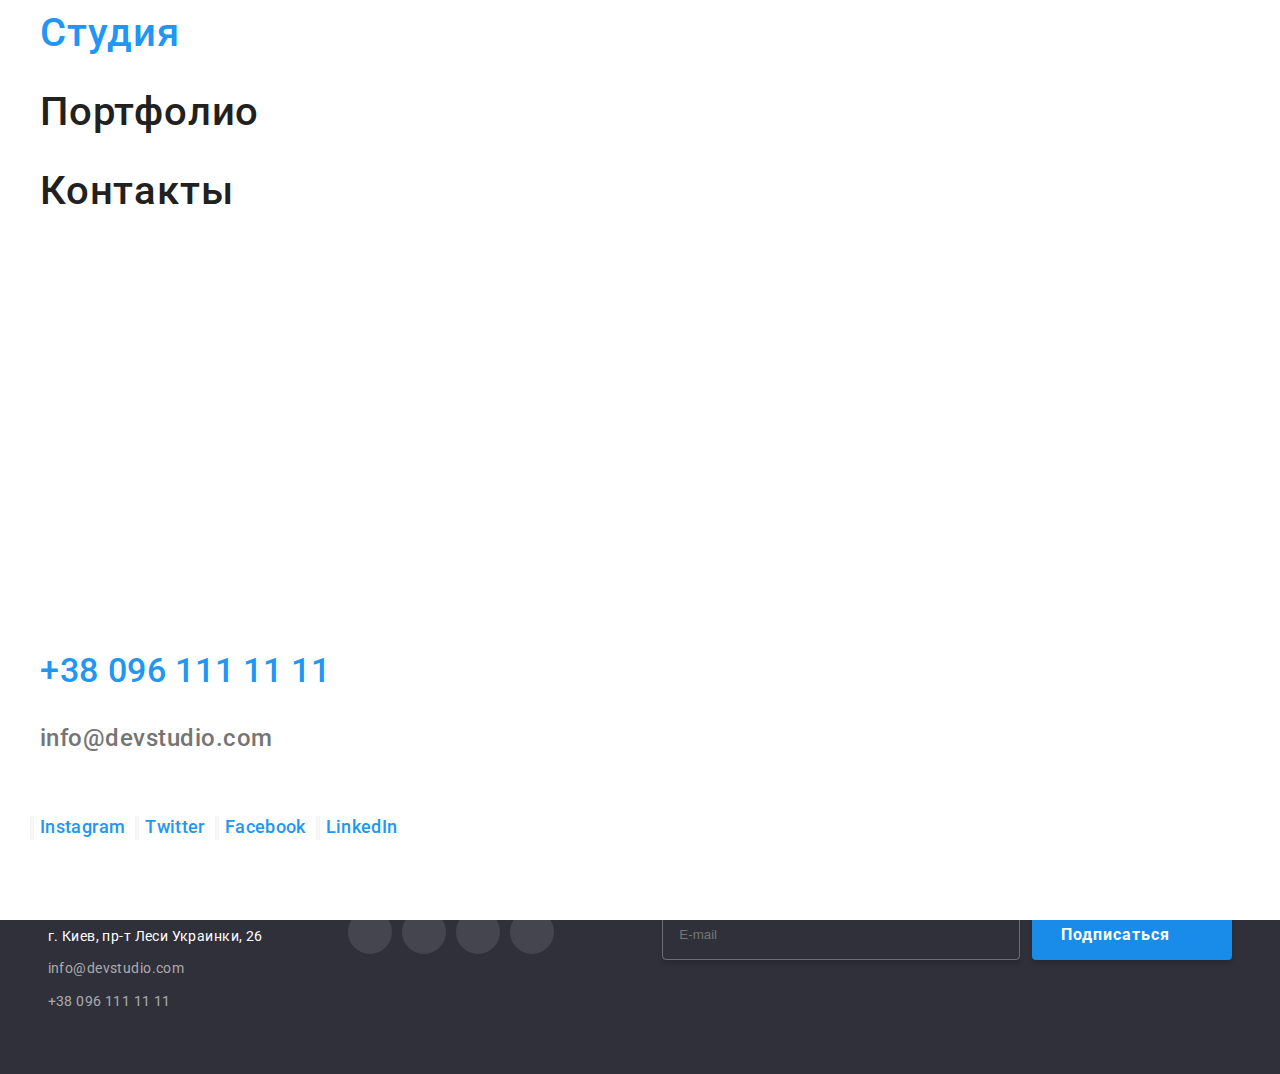
==== index.html @ a760b102 "Create index.html" ====
<!DOCTYPE html>
<html lang="en">
    <head>
        <meta charset="UTF-8">
        <meta http-equiv="X-UA-Compatible" content="IE=edge">
        <meta name="viewport" content="width=device-width, initial-scale=1.0">
        <title>Web Studio</title>
        <link rel="stylesheet" href="./css/modern-normalize.css">
        <link rel="preconnect" href="https://fonts.googleapis.com"> 
        <link rel="preconnect" href="https://fonts.gstatic.com" crossorigin> 
        <link href="https://fonts.googleapis.com/css2?family=Raleway:wght@700&family=Roboto:wght@400;500;700;900&display=swap" rel="stylesheet">
        <link rel="stylesheet" href="./css/main.css" />
    </head>
<body>
    <!-- top line-->
    <header class="header"> 
        <div class="header__container container">
            <a href="./index.html" class="logo">Web<span class="logo__blue">Studio</span></a>
            <nav class="menu-l">
                
                    <ul class="site-nav">
                        <li class="site-nav__item "> <a href="./index.html" class="site-nav__link site-nav__link--active">Студия</a></li>
                        <li class="site-nav__item"> <a href="./portfolio.html" class="site-nav__link">Портфолио</a></li>
                        <li class="site-nav__item"> <a href="" class="site-nav__link">Контакты</a></li>
                    </ul>
            </nav> 
            <ul class="contacts">
                <li class="contacts__item">
                    <a href="mailto:info@devstudio.com" class="contacts__link">
                        <svg class="contacts__icon" width="16px" height="12px" >
                            <use href="./images/icons.svg#icon-envelope"></use>
                        </svg>
                        info@devstudio.com
                    </a>
                </li>
                <li class="contacts__item">
                    <a href="tel:+380961111111" class="contacts__link">
                        <svg class="contacts__icon" width="10px" height="16px" >
                            <use href="./images/icons.svg#icon-smartphone"></use>
                        </svg>
                        +38 096 111 11 11
                    </a>
                </li>
            </ul>
            <button type="button" class="open-mob-menu">
                <svg class="menu__icon" width="24px" height="16px" >
                <use href="./images/icons.svg#icon-menu">              
                </use>
                </svg>
            </button>
            <div class="mob-menu is-hidden">
                <div class="container">
                    <div class="mob-menu-top">
                        <button type ="button" class="mob-menu__close">
                            <svg class="mob-menu__close-icon" width="18px" height="18px">
                                <use href="./images/icons.svg#icon-close"></use>
                            </svg>
                        </button>
                        <ul class="mob-menu__site-nav">
                            <li class="mob-menu__site-nav__item "> <a href="./index.html" class="mob-menu__site-nav__link--active">Студия</a></li>
                            <li class="mob-menu__site-nav__item"> <a href="./portfolio.html" class="mob-menu__site-nav__link">Портфолио</a></li>
                            <li class="mob-menu__site-nav__item"> <a href="" class="mob-menu__site-nav__link">Контакты</a></li>
                        </ul>
                    </div>
                    <div class="mob-menu-bottom">
                        <ul class="mob-menu__contacts">
                            <li class="mob-menu__contacts__phone">
                                <a href="tel:+380961111111" class="mob-menu__contacts__link">
                                    +38 096 111 11 11
                                </a>
                            </li>
                            <li class="mob-menu__contacts__mail">
                                <a href="mailto:info@devstudio.com" class="mob-menu__contacts__link">
                                    info@devstudio.com
                                </a>
                            </li>
                            
                        </ul>
                        <ul class="mob-menu__social">
                            <li class="mob-menu__social-item"><a href="" class="mob-menu__social-link">Instagram</a></li>
                            <li class="mob-menu__social-item"><a href="" class="mob-menu__social-link">Twitter</a></li>
                            <li class="mob-menu__social-item"><a href="" class="mob-menu__social-link">Facebook</a></li>
                            <li class="mob-menu__social-item"><a href="" class="mob-menu__social-link">LinkedIn</a></li>
                        </ul>
                    </div>
                </div>
            </div>
        </div>
    </header>
    <main>
        <section class="section">
                <div class="container"> 
                    <h1 class="section__title visually-hidden">Наше портфолио</h1>
                    <ul class="filter">
                        <li class="filter__item"><button type="button" class="filter__button">Всё</button></li>
                        <li class="filter__item"><button type="button" class="filter__button">Веб-сайты</button></li>
                        <li class="filter__item"><button type="button" class="filter__button">Приложения</button></li>
                        <li class="filter__item"><button type="button" class="filter__button">Дизайн</button></li>
                        <li class="filter__item"><button type="button" class="filter__button">Маркетинг</button></li>
                    </ul>"
                    <ul class="portfolio" >
                        <li class="portfolio__item">
                            <a href="" class="portfolio__link">
                                <div class="portfolio__overlay">
                                    <picture>
                                        <source 
                                            srcset="
                                                ./images/pr1.jpg    1px,
                                                ./images/pr1-2px.jpg 2px
                                            "
                                            media="(min-width: 1200px)"
                                        />
                                        <source
                                            srcset="
                                                ./images/pr1-tab-1px.jpg    1px,
                                                ./images/pr1-tab-2px.jpg    2px
                                            "
                                            media="(min-width: 768px)"
                                        />
                                        <source
                                            srcset="
                                                ./images/pr1-mob-1px.jpg    1px,
                                                ./images/pr1-mob-2px.jpg    2px
                                            "
                                            media="(min-width: 320px)"
                                        />
                                        <img    src="./images/pr1.jpg" alt="computer">
                                    </picture>
                                    
                                    <p class="portfolio__overlay-text">Технокряк это современная площадка распространения коронавируса. Компании используют эту платформу для цифрового шпионажа и атак на защищённые сервера конкурентов.</p>
                                </div>
                                <div class="portfolio__tamb">
                                <h2 class="portfolio__title">Технокряк</h2>
                                <p class="portfolio__text">Веб-сайт</p>
                                </div>
                            </a>
                        </li>
                        <li class="portfolio__item">
                            <a href="" class="portfolio__link">
                                <div class="portfolio__overlay">
                                    <picture>
                                        <source 
                                            srcset="
                                                ./images/pr2.jpg    1px,
                                                ./images/pr2-2px.jpg 2px
                                            "
                                            media="(min-width: 1200px)"
                                        />
                                        <source
                                            srcset="
                                                ./images/pr2-tab-1px.jpg    1px,
                                                ./images/pr2-tab-2px.jpg    2px
                                            "
                                            media="(min-width: 768px)"
                                        />
                                        <source
                                            srcset="
                                                ./images/pr2-mob-1px.jpg    1px,
                                                ./images/pr2-mob-2px.jpg    2px
                                            "
                                            media="(min-width: 320px)"
                                        />
                                        <img src="./images/pr2.jpg" alt="Постер New Orlean vs Golden Star">
                                    </picture>
                                    
                                    <p class="portfolio__overlay-text">Технокряк это современная площадка распространения коронавируса. Компании используют эту платформу для цифрового шпионажа и атак на защищённые сервера конкурентов.</p>
                                </div>
                                <div class="portfolio__tamb">
                                    <h2 class="portfolio__title">Постер New Orlean vs Golden Star</h2>
                                    <p class="portfolio__text">Дизайн</p>
                                </div>
                            </a>
                        </li>
                        <li class="portfolio__item">
                            <a href="" class="portfolio__link">
                                <div class="portfolio__overlay">
                                    <picture>
                                        <source 
                                            srcset="
                                                ./images/pr3.jpg    1px,
                                                ./images/pr3-2px.jpg 2px
                                            "
                                            media="(min-width: 1200px)"
                                        />
                                        <source
                                            srcset="
                                                ./images/pr3-tab-1px.jpg    1px,
                                                ./images/pr3-tab-2px.jpg    2px
                                            "
                                            media="(min-width: 768px)"
                                        />
                                        <source
                                            srcset="
                                                ./images/pr3-mob-1px.jpg    1px,
                                                ./images/pr3-mob-2px.jpg    2px
                                            "
                                            media="(min-width: 320px)"
                                        />
                                        <img src="./images/pr3.jpg" alt="Ресторан Seafood">
                                    </picture>
                                    
                                    <p class="portfolio__overlay-text">Технокряк это современная площадка распространения коронавируса. Компании используют эту платформу для цифрового шпионажа и атак на защищённые сервера конкурентов.</p>
                                </div>
                                <div class="portfolio__tamb">
                                    <h2 class="portfolio__title">Ресторан Seafood</h2>
                                    <p class="portfolio__text">Приложение</p>
                                </div>
                            </a>
                        </li>
                        <li class="portfolio__item">
                            <a href="" class="portfolio__link">
                                <div class="portfolio__overlay">
                                    <picture>
                                        <source 
                                            srcset="
                                                ./images/pr4.jpg    1px,
                                                ./images/pr4-2px.jpg 2px
                                            "
                                            media="(min-width: 1200px)"
                                        />
                                        <source
                                            srcset="
                                                ./images/pr4-tab-1px.jpg    1px,
                                                ./images/pr4-tab-2px.jpg    2px
                                            "
                                            media="(min-width: 768px)"
                                        />
                                        <source
                                            srcset="
                                                ./images/pr4-mob-1px.jpg    1px,
                                                ./images/pr4-mob-2px.jpg    2px
                                            "
                                            media="(min-width: 320px)"
                                        />
                                        <img src="./images/pr4.jpg" alt="Проект Prime">
                                    </picture>
                                    
                                    <p class="portfolio__overlay-text">Технокряк это современная площадка распространения коронавируса. Компании используют эту платформу для цифрового шпионажа и атак на защищённые сервера конкурентов.</p>
                                </div>
                                <div class="portfolio__tamb">
                                    <h2 class="portfolio__title">Проект Prime</h2>
                                    <p class="portfolio__text">Маркетинг</p>
                                </div>
                            </a>
                        </li>
                        <li class="portfolio__item">
                            <a href="" class="portfolio__link">
                                <div class="portfolio__overlay">
                                    <picture>
                                        <source 
                                            srcset="
                                                ./images/pr5.jpg    1px,
                                                ./images/pr5-2px.jpg 2px
                                            "
                                            media="(min-width: 1200px)"
                                        />
                                        <source
                                            srcset="
                                                ./images/pr5-tab-1px.jpg    1px,
                                                ./images/pr5-tab-2px.jpg    2px
                                            "
                                            media="(min-width: 768px)"
                                        />
                                        <source
                                            srcset="
                                                ./images/pr5-mob-1px.jpg    1px,
                                                ./images/pr5-mob-2px.jpg    2px
                                            "
                                            media="(min-width: 320px)"
                                        />
                                        <img src="./images/pr5.jpg" alt="Проект Boxes">
                                    </picture>
                                    
                                    <p class="portfolio__overlay-text">Технокряк это современная площадка распространения коронавируса. Компании используют эту платформу для цифрового шпионажа и атак на защищённые сервера конкурентов.</p>
                                </div>
                                <div class="portfolio__tamb">
                                    <h2 class="portfolio__title">Проект Boxes</h2>
                                    <p class="portfolio__text">Приложение</p>
                                </div>
                            </a>
                        </li>
                        <li class="portfolio__item">
                            <a href="" class="portfolio__link">
                                <div class="portfolio__overlay">
                                    <picture>
                                        <source 
                                            srcset="
                                                ./images/pr6.jpg    1px,
                                                ./images/pr6-2px.jpg 2px
                                            "
                                            media="(min-width: 1200px)"
                                        />
                                        <source
                                            srcset="
                                                ./images/pr6-tab-1px.jpg    1px,
                                                ./images/pr6-tab-2px.jpg    2px
                                            "
                                            media="(min-width: 768px)"
                                        />
                                        <source
                                            srcset="
                                                ./images/pr6-mob-1px.jpg    1px,
                                                ./images/pr6-mob-2px.jpg    2px
                                            "
                                            media="(min-width: 320px)"
                                        />
                                        <img src="./images/pr6.jpg" alt="Inspiration has no Borders">
                                    </picture>
                                    
                                    <p class="portfolio__overlay-text">Технокряк это современная площадка распространения коронавируса. Компании используют эту платформу для цифрового шпионажа и атак на защищённые сервера конкурентов.</p>
                                </div>
                                <div class="portfolio__tamb">
                                    <h2 class="portfolio__title">Inspiration has no Borders</h2>
                                    <p class="portfolio__text">Веб-сайт</p>
                                </div>
                            </a>
                        </li>
                        <li class="portfolio__item">
                            <a href="" class="portfolio__link">
                                <div class="portfolio__overlay">
                                    <picture>
                                        <source 
                                            srcset="
                                                ./images/pr7.jpg    1px,
                                                ./images/pr7-2px.jpg 2px
                                            "
                                            media="(min-width: 1200px)"
                                        />
                                        <source
                                            srcset="
                                                ./images/pr7-tab-1px.jpg    1px,
                                                ./images/pr7-tab-2px.jpg    2px
                                            "
                                            media="(min-width: 768px)"
                                        />
                                        <source
                                            srcset="
                                                ./images/pr7-mob-1px.jpg    1px,
                                                ./images/pr7-mob-2px.jpg    2px
                                            "
                                            media="(min-width: 320px)"
                                        />
                                        <img src="./images/pr7.jpg" alt="Издание Limited Edition">
                                    </picture>
                                    
                                    <p class="portfolio__overlay-text">Технокряк это современная площадка распространения коронавируса. Компании используют эту платформу для цифрового шпионажа и атак на защищённые сервера конкурентов.</p>
                                </div>
                                <div class="portfolio__tamb">
                                    <h2 class="portfolio__title">Издание Limited Edition</h2>
                                    <p class="portfolio__text">Дизайн</p>
                                </div>
                            </a>
                        </li>
                        <li class="portfolio__item">
                            <a href="" class="portfolio__link">
                                <div class="portfolio__overlay">
                                    <picture>
                                        <source 
                                            srcset="
                                                ./images/pr8.jpg    1px,
                                                ./images/pr8-2px.jpg 2px
                                            "
                                            media="(min-width: 1200px)"
                                        />
                                        <source
                                            srcset="
                                                ./images/pr8-tab-1px.jpg    1px,
                                                ./images/pr8-tab-2px.jpg    2px
                                            "
                                            media="(min-width: 768px)"
                                        />
                                        <source
                                            srcset="
                                                ./images/pr8-mob-1px.jpg    1px,
                                                ./images/pr8-mob-2px.jpg    2px
                                            "
                                            media="(min-width: 320px)"
                                        />
                                        <img src="./images/pr8.jpg" alt="Проект LAB">
                                    </picture>
                                    
                                    <p class="portfolio__overlay-text">Технокряк это современная площадка распространения коронавируса. Компании используют эту платформу для цифрового шпионажа и атак на защищённые сервера конкурентов.</p>
                                </div>
                                <div class="portfolio__tamb">
                                    <h2 class="portfolio__title">Проект LAB</h2>
                                    <p class="portfolio__text">Маркетинг</p>
                                </div>
                            </a>
                        </li>
                        <li class="portfolio__item">
                            <a href="" class="portfolio__link">
                                <div class="portfolio__overlay">
                                    <picture>
                                        <source 
                                            srcset="
                                                ./images/pr9.jpg    1px,
                                                ./images/pr9-2px.jpg 2px
                                            "
                                            media="(min-width: 1200px)"
                                        />
                                        <source
                                            srcset="
                                                ./images/pr9-tab-1px.jpg    1px,
                                                ./images/pr9-tab-2px.jpg    2px
                                            "
                                            media="(min-width: 768px)"
                                        />
                                        <source
                                            srcset="
                                                ./images/pr9-mob-1px.jpg    1px,
                                                ./images/pr9-mob-2px.jpg    2px
                                            "
                                            media="(min-width: 320px)"
                                        />
                                        <img src="./images/pr9.jpg" alt="Growing Business">
                                    </picture>
                                    
                                    <p class="portfolio__overlay-text">Технокряк это современная площадка распространения коронавируса. Компании используют эту платформу для цифрового шпионажа и атак на защищённые сервера конкурентов.</p>
                                </div>
                                <div class="portfolio__tamb">
                                    <h2 class="portfolio__title">Growing Business</h2>
                                    <p class="portfolio__text">Приложение</p>
                                </div>
                            </a>
                        </li>
                    </ul>
                </div>   
            </section>
    </main>
    <footer class="footer">
        <div class="footer__container container">
            <div class="footer__address-div">
                <a href="./index.html" class="footer-logo"><span class="footer-logo__web">Web</span>Studio</a>
                <address>
                    <ul class="footer-contacts">
                        <li class="footer-contacts__item"><a href="https://goo.gl/maps/G886zu3ZTQrEn5Q39" class="footer-contacts__adress">г. Киев, пр-т Леси Украинки, 26 </a></li>
                        <li class="footer-contacts__item"><a href="mailto:info@devstudio.com" class="footer-contacts__link">info@devstudio.com</a></li>
                        <li class="footer-contacts__item"><a href="tel:+380961111111" class="footer-contacts__link">+38 096 111 11 11</a></li>
                    </ul>
                </address>
            </div>
            <div class="footer__follow">
                <h3 class="footer__title">присоединяйтесь</h3>
                <ul class="social-networks">
                    <li class="social-networks__item">
                        <a href="" class="social-networks__link">
                            <svg class="social-networks__icon" width="20px" height="20px">
                                <use href="./images/icons.svg#icon-instagram"></use>
                            </svg>
                        </a>
                    </li>
                    <li class="social-networks__item">
                        <a href="" class="social-networks__link">
                            <svg class="social-networks__icon" width="20px" height="20px">
                                <use href="./images/icons.svg#icon-twitter"></use>
                            </svg>
                        </a>
                    </li>
                    <li class="social-networks__item">
                        <a href="" class="social-networks__link">
                            <svg class="social-networks__icon" width="20px" height="20px">
                                <use href="./images/icons.svg#icon-facebook"></use>
                            </svg>
                        </a>
                    </li>
                    <li class="social-networks__item">
                        <a href="" class="social-networks__link">
                            <svg class="social-networks__icon" width="20px" height="20px">
                                <use href="./images/icons.svg#icon-linkedin"></use>
                            </svg>
                        </a>
                    </li>
                </ul>
            </div>
            <div class="footer__follow-sub">
                <h3 class="footer__title">Подпишитесь на рассылку</h3>
                <div class="footer__form-div">
                    <form action="#" class="follow-form">
                            <input 
                                type="email" 
                                name ="footer-user-email"
                                id="user-email"
                                class="follow-form__input"
                                placeholder="E-mail"
                            >
                            <button type="submit" class="follow-form__btn"> 
                            Подписаться
                            <svg class="follow-form__icon" width="24px" height="24px">
                                <use href="./images/icons.svg#icon-icon-send"></use>
                            </svg>
                            </button>
                        </form>
                        
                    </div>
            </div>
        </div>
    </footer>
</body>
</html>
---- css/main.css ----
:root {
  --primary-text-color: #757575;
  --title-text-color: #212121;
  --accent-color: #2196F3;
  --main-br-btn-color: #188CE8;
  --primary-br-btn-color: #F5F4FA;
  --main-wite-color:#FFFFFF;
  --contact-color: rgba(255, 255, 255, 0.6);
  --bgr-color: #2F303A;
}

h1, h2, h3, h4, h5, h6, p {
  margin: 0;
}

img {
  display: block;
  max-width: 100%;
  height: auto;
}

background-image {
  display: block;
  max-width: 100%;
  height: auto;
}

ul {
  list-style: none;
  padding: 0px;
  margin: 0px;
}

address {
  font-style: normal;
}

button {
  font-family: inherit;
  display: inline-block;
  border-radius: 4px;
  -webkit-box-sizing: border-box;
          box-sizing: border-box;
  border: 0px solid transparent;
  padding: 0;
}

a {
  text-decoration: none;
  color: inherit;
  -webkit-transition: color 250ms cubic-bezier(0.4, 0, 0.2, 1);
  transition: color 250ms cubic-bezier(0.4, 0, 0.2, 1);
}

body {
  font-family: Roboto, sans-serif;
  color: var(--primary-text-color);
  font-size: 14px;
  line-height: 1.171;
  -webkit-margin-before: 0;
  -webkit-margin-after: 0;
  -webkit-margin-start: 0;
  -webkit-margin-end: 0;
  -webkit-padding-start: 0;
}

.section {
  padding: 94px 0;
}

.visually-hidden {
  position: absolute;
  white-space: nowrap;
  width: 1px;
  height: 1px;
  overflow: hidden;
  border: 0;
  padding: 0;
  clip: rect(0 0 0 0);
  -webkit-clip-path: inset(50%);
          clip-path: inset(50%);
  margin: -1px;
}

.section--no-padding-top {
  padding-top: 0;
}

.other-backgound {
  background-color: var(--primary-br-btn-color);
}

.section-title {
  font-weight: 700;
  font-size: 36px;
  line-height: 1.17;
  text-align: center;
  letter-spacing: 0.03em;
  color: var(--title-text-color);
}

.section__title {
  font-weight: 700;
  font-size: 36px;
  line-height: 1.17;
  text-align: center;
  letter-spacing: 0.03em;
  color: var(--title-text-color);
}

.container {
  width: 100%;
  padding-left: 15px;
  padding-right: 15px;
  margin: 0 auto;
}

@media screen and (min-width: 480px) {
  .container {
    width: 448px;
  }
}

@media screen and (min-width: 768px) {
  .container {
    width: 720px;
  }
}

@media screen and (min-width: 1200px) {
  .container {
    width: 1200px;
  }
}

.backdrop {
  width: 100vw;
  height: 100vh;
  background: rgba(0, 0, 0, 0.2);
  position: fixed;
  top: 0;
  -webkit-transition: opacity 1000ms cubic-bezier(0.4, 0, 0.2, 1), visibility 1000ms cubic-bezier(0.4, 0, 0.2, 1);
  transition: opacity 1000ms cubic-bezier(0.4, 0, 0.2, 1), visibility 1000ms cubic-bezier(0.4, 0, 0.2, 1);
}

.backdrop.is-hidden {
  visibility: hidden;
  opacity: 0;
  pointer-events: none;
}

.modal {
  width: 100vw;
  max-width: 528px;
  min-height: 581px;
  background-color: var(--main-wite-color);
  -webkit-box-shadow: 0px 1px 3px rgba(0, 0, 0, 0.12), 0px 1px 1px rgba(0, 0, 0, 0.14), 0px 2px 1px rgba(0, 0, 0, 0.2);
          box-shadow: 0px 1px 3px rgba(0, 0, 0, 0.12), 0px 1px 1px rgba(0, 0, 0, 0.14), 0px 2px 1px rgba(0, 0, 0, 0.2);
  border-radius: 4px;
  position: absolute;
  padding: 40px;
  top: 50%;
  left: 50%;
  -webkit-transform: scale(1) rotate(0);
          transform: scale(1) rotate(0);
  -webkit-transform: translate(-50%, -50%);
          transform: translate(-50%, -50%);
  -webkit-transition: -webkit-transform 1000ms cubic-bezier(0.4, 0, 0.2, 1);
  transition: -webkit-transform 1000ms cubic-bezier(0.4, 0, 0.2, 1);
  transition: transform 1000ms cubic-bezier(0.4, 0, 0.2, 1);
  transition: transform 1000ms cubic-bezier(0.4, 0, 0.2, 1), -webkit-transform 1000ms cubic-bezier(0.4, 0, 0.2, 1);
}

.backdrop.is-hidden .modal {
  -webkit-transform: scale(1.5) rotate(180deg) translate(-1000px);
          transform: scale(1.5) rotate(180deg) translate(-1000px);
  -webkit-transition: -webkit-transform 1000ms cubic-bezier(0.4, 0, 0.2, 1);
  transition: -webkit-transform 1000ms cubic-bezier(0.4, 0, 0.2, 1);
  transition: transform 1000ms cubic-bezier(0.4, 0, 0.2, 1);
  transition: transform 1000ms cubic-bezier(0.4, 0, 0.2, 1), -webkit-transform 1000ms cubic-bezier(0.4, 0, 0.2, 1);
}

.modal__title {
  font-weight: bold;
  font-size: 20px;
  line-height: 1.15;
  text-align: center;
  letter-spacing: 0.03em;
  color: var(--title-text-color);
  margin-bottom: 12px;
}

.modal__close {
  width: 30px;
  height: 30px;
  background-color: transparent;
  border: 1px solid rgba(0, 0, 0, 0.1);
  -webkit-box-sizing: border-box;
          box-sizing: border-box;
  border-radius: 50%;
  position: absolute;
  top: 8px;
  right: 8px;
  display: -webkit-box;
  display: -ms-flexbox;
  display: flex;
  -webkit-box-align: center;
      -ms-flex-align: center;
          align-items: center;
  -webkit-box-pack: center;
      -ms-flex-pack: center;
          justify-content: center;
  padding: 0;
  cursor: pointer;
}

.modal__close:hover, .modal__close:focus {
  border: 1px solid var(--accent-color);
  fill: var(--accent-color);
}

.modal-form__field {
  margin-bottom: 20px;
}

.modal-form__input-warp {
  position: relative;
}

.modal-form__icon {
  position: absolute;
  left: 12px;
  top: 50%;
  -webkit-transform: translateY(-50%);
          transform: translateY(-50%);
  -webkit-transition: fill 250ms cubic-bezier(0.4, 0, 0.2, 1);
  transition: fill 250ms cubic-bezier(0.4, 0, 0.2, 1);
}

.modal-form__label {
  letter-spacing: 0.01em;
  color: var(--primary-text-color);
  margin-bottom: 4px;
  display: block;
}

.modal-form__input {
  width: 100%;
  height: 40px;
  border: 1px solid rgba(33, 33, 33, 0.2);
  -webkit-box-sizing: border-box;
          box-sizing: border-box;
  border-radius: 4px;
  padding-left: 42px;
  padding-right: 10px;
  -webkit-transition: border-color 250ms cubic-bezier(0.4, 0, 0.2, 1);
  transition: border-color 250ms cubic-bezier(0.4, 0, 0.2, 1);
}

.modal-form__input::-webkit-input-placeholder {
  font-size: 12px;
  line-height: 1.16;
  letter-spacing: 0.01em;
  color: rgba(117, 117, 117, 0.5);
}

.modal-form__input:-ms-input-placeholder {
  font-size: 12px;
  line-height: 1.16;
  letter-spacing: 0.01em;
  color: rgba(117, 117, 117, 0.5);
}

.modal-form__input::-ms-input-placeholder {
  font-size: 12px;
  line-height: 1.16;
  letter-spacing: 0.01em;
  color: rgba(117, 117, 117, 0.5);
}

.modal-form__input::placeholder {
  font-size: 12px;
  line-height: 1.16;
  letter-spacing: 0.01em;
  color: rgba(117, 117, 117, 0.5);
}

.modal-form__input.modal-form__input:focus {
  border-color: var(--accent-color);
  fill: var(--accent-color);
}

.modal-form__input.modal-form__input:focus + .modal-form__icon {
  fill: var(--accent-color);
}

.modal-form__text {
  display: block;
  width: 100%;
  height: 120px;
  border: 1px solid rgba(33, 33, 33, 0.2);
  -webkit-box-sizing: border-box;
          box-sizing: border-box;
  border-radius: 4px;
  resize: none;
  padding: 12px 16px;
  -webkit-transition: border-color 250ms cubic-bezier(0.4, 0, 0.2, 1);
  transition: border-color 250ms cubic-bezier(0.4, 0, 0.2, 1);
}

.field-check {
  margin-bottom: 30px;
}

.field-check__text {
  font-size: 14px;
  line-height: 1.71;
  letter-spacing: 0.03em;
  color: var(--primary-text-color);
  display: -webkit-box;
  display: -ms-flexbox;
  display: flex;
  -webkit-box-pack: center;
      -ms-flex-pack: center;
          justify-content: center;
  -webkit-box-align: center;
      -ms-flex-align: center;
          align-items: center;
}

.field-check__box {
  display: block;
  width: 16px;
  height: 15px;
  border-radius: 2px;
  margin-right: 5px;
  border: 2px solid black;
}

.field-check__icon {
  width: 100%;
  height: 100%;
  fill: #FFFFFF;
  display: -webkit-box;
  display: -ms-flexbox;
  display: flex;
  -webkit-box-pack: center;
      -ms-flex-pack: center;
          justify-content: center;
  -webkit-box-align: center;
      -ms-flex-align: center;
          align-items: center;
}

.field-check__input:checked + .field-check__text .field-check__box {
  background-color: var(--accent-color);
  border: none;
}

.field-check__policy-link {
  -webkit-text-decoration-line: underline;
          text-decoration-line: underline;
  color: var(--accent-color);
  font-size: 14px;
  line-height: 1.71;
  letter-spacing: 0.03em;
}

.modal-form__button {
  color: var(--main-wite-color);
  background-color: var(--main-br-btn-color);
  font-weight: 700;
  font-size: 16px;
  line-height: 1.87;
  letter-spacing: 0.06em;
  padding: 10px 32px;
  -webkit-box-shadow: 0px 4px 4px rgba(0, 0, 0, 0.15);
          box-shadow: 0px 4px 4px rgba(0, 0, 0, 0.15);
  margin-top: 30px;
  margin: 0 auto;
  cursor: pointer;
  text-align: center;
  display: block;
}

.header {
  border: 1px solid #ECECEC;
}

.header__container {
  display: -webkit-box;
  display: -ms-flexbox;
  display: flex;
  -webkit-box-align: center;
      -ms-flex-align: center;
          align-items: center;
  -ms-flex-pack: distribute;
      justify-content: space-around;
  width: 100vw;
}

.menu-l {
  display: -webkit-box;
  display: -ms-flexbox;
  display: flex;
  -webkit-box-align: center;
      -ms-flex-align: center;
          align-items: center;
}

.logo {
  font-family: Raleway;
  font-weight: 700;
  font-size: 26px;
  line-height: 1.19;
  color: var(--title-text-color);
  letter-spacing: 0.03em;
  display: block;
  padding: 24px 0 25px 0px;
  /* margin-right: 70px; */
}

.logo__blue {
  color: var(--accent-color);
}

.site-nav {
  display: none;
  -webkit-box-pack: justify;
      -ms-flex-pack: justify;
          justify-content: space-between;
  padding-top: 24px 0 25px 0;
}

@media screen and (min-width: 768px) {
  .site-nav {
    display: -webkit-box;
    display: -ms-flexbox;
    display: flex;
  }
}

.site-nav__item {
  color: var(--title-text-color);
  font-weight: 500;
  font-size: 14px;
  line-height: 1.14;
  letter-spacing: 0.02em;
  -webkit-box-align: center;
      -ms-flex-align: center;
          align-items: center;
  position: relative;
}

.site-nav__item:not(:last-child) {
  margin-right: 50px;
}

.site-nav__link {
  color: var(--title-text-color);
}

.site-nav__link:hover, .site-nav__link:focus {
  color: var(--accent-color);
}

.site-nav__link--active::after {
  content: "";
  width: 100%;
  height: 4px;
  background-color: var(--accent-color);
  position: absolute;
  display: block;
  left: 0;
  bottom: -33px;
  border-radius: 2px;
}

@media screen and (min-width: 1200px) {
  .contacts {
    display: -webkit-box;
    display: -ms-flexbox;
    display: flex;
  }
}

.contacts__icon {
  margin-right: 10px;
  fill: currentColor;
}

@media screen and (min-width: 1199px) {
  .contacts__item:not(:last-child) {
    margin-right: 50px;
  }
}

.contacts__link {
  display: none;
  -webkit-box-align: center;
      -ms-flex-align: center;
          align-items: center;
  line-height: 1.17;
  letter-spacing: 0.03em;
  color: var(--primary-text-color);
  font-weight: 500;
}

@media screen and (min-width: 768px) and (max-width: 1199px) {
  .contacts__link {
    display: -webkit-box;
    display: -ms-flexbox;
    display: flex;
    margin-top: 10px;
  }
}

@media screen and (min-width: 1200px) {
  .contacts__link {
    display: -webkit-box;
    display: -ms-flexbox;
    display: flex;
    margin-top: 10px;
  }
}

.contacts__link:hover, .contacts__link:focus {
  color: var(--accent-color);
}

.open-mob-menu {
  background-color: transparent;
}

@media screen and (min-width: 768px) {
  .open-mob-menu {
    position: absolute;
    white-space: nowrap;
    width: 1px;
    height: 1px;
    overflow: hidden;
    border: 0;
    padding: 0;
    clip: rect(0 0 0 0);
    -webkit-clip-path: inset(50%);
            clip-path: inset(50%);
    margin: -1px;
  }
}

.menu__icon {
  background-color: transparent;
  -webkit-transition: fill 250ms cubic-bezier(0.4, 0, 0.2, 1);
  transition: fill 250ms cubic-bezier(0.4, 0, 0.2, 1);
  cursor: pointer;
}

.menu__icon:hover, .menu__icon:focus {
  color: var(--accent-color);
  fill: var(--accent-color);
}

.mob-menu {
  position: fixed;
  background-color: #fff;
  z-index: 5;
  width: 100vw;
  height: 100vh;
  top: 0;
  left: 0;
  padding-top: 10px;
  padding-bottom: 10px;
}

.mob-menu .container {
  height: 100%;
  display: -webkit-box;
  display: -ms-flexbox;
  display: flex;
  -webkit-box-orient: vertical;
  -webkit-box-direction: normal;
      -ms-flex-direction: column;
          flex-direction: column;
  -webkit-box-pack: justify;
      -ms-flex-pack: justify;
          justify-content: space-between;
}

.mob-menu__close {
  display: block;
  margin-left: auto;
  position: absolute;
  top: 11px;
  right: 11px;
  background-color: transparent;
  cursor: pointer;
  -webkit-transition: fill 250ms cubic-bezier(0.4, 0, 0.2, 1);
  transition: fill 250ms cubic-bezier(0.4, 0, 0.2, 1);
}

.mob-menu__close:hover, .mob-menu__close:focus {
  fill: var(--accent-color);
}

.mob-menu__site-nav__item {
  -webkit-transition: color 250ms cubic-bezier(0.4, 0, 0.2, 1);
  transition: color 250ms cubic-bezier(0.4, 0, 0.2, 1);
  font-weight: 500;
  font-size: 40px;
  line-height: 1.17;
  letter-spacing: 0.02em;
  color: var(--title-text-color);
}

.mob-menu__site-nav__item:not(:last-child) {
  margin-bottom: 32px;
}

.mob-menu__site-nav__item:hover, .mob-menu__site-nav__item:focus {
  color: var(--accent-color);
}

.mob-menu__site-nav__link--active {
  color: var(--accent-color);
}

.mob-menu__contacts {
  margin-bottom: 64px;
}

.mob-menu__contacts__phone {
  cursor: pointer;
  margin-bottom: 32px;
  font-weight: 500;
  font-size: 34px;
  line-height: 1.25;
  letter-spacing: 0.02em;
  color: var(--accent-color);
}

.mob-menu__contacts__mail {
  cursor: pointer;
  -webkit-transition: color 250ms cubic-bezier(0.4, 0, 0.2, 1);
  transition: color 250ms cubic-bezier(0.4, 0, 0.2, 1);
  font-weight: 500;
  font-size: 24px;
  line-height: 1.17;
  letter-spacing: 0.02em;
}

.mob-menu__contacts__mail:hover, .mob-menu__contacts__mail:focus {
  color: var(--accent-color);
}

.mob-menu__social {
  display: -webkit-box;
  display: -ms-flexbox;
  display: flex;
  margin-bottom: 48px;
}

.mob-menu__social-item {
  cursor: pointer;
  font-weight: 500;
  font-size: 18px;
  line-height: 1.22;
  letter-spacing: 0.02em;
  color: var(--accent-color);
}

.mob-menu__social-item:not(:first-child) {
  margin-left: 20px;
}

.mob-menu__social-item::after {
  content: "";
  height: 22px;
  width: 2px;
  background-color: rgba(223, 218, 218, 0.2);
  position: relative;
  display: block;
  border: 1px solid rgba(223, 218, 218, 0.2);
  top: -22px;
  right: 10px;
}

.hero {
  padding: 200px 0;
  background-color: var(--bgr-color);
  background-image: -webkit-gradient(linear, left top, left bottom, from(rgba(47, 48, 58, 0.4)), to(rgba(47, 48, 58, 0.4))), url(../images/img-bg-mob-1x.jpg);
  background-image: linear-gradient(rgba(47, 48, 58, 0.4), rgba(47, 48, 58, 0.4)), url(../images/img-bg-mob-1x.jpg);
  background-repeat: no-repeat;
  background-position: center;
  background-size: cover;
  text-align: center;
  max-width: 1600px;
  margin: 0 auto;
  width: 100%;
}

@media (min-device-pixel-ratio: 2), (-webkit-min-device-pixel-ratio: 2), (min-resolution: 192dpi), (min-resolution: 2dppx) {
  .hero {
    background-image: -webkit-gradient(linear, left top, left bottom, from(rgba(47, 48, 58, 0.4)), to(rgba(47, 48, 58, 0.4))), url(../images/img-bg-mob-2x.jpg);
    background-image: linear-gradient(rgba(47, 48, 58, 0.4), rgba(47, 48, 58, 0.4)), url(../images/img-bg-mob-2x.jpg);
  }
}

@media screen and (min-width: 768px) and (max-width: 1199px) {
  .hero {
    background-image: -webkit-gradient(linear, left top, left bottom, from(rgba(47, 48, 58, 0.4)), to(rgba(47, 48, 58, 0.4))), url(../images/img-bg-tab-1x.jpg);
    background-image: linear-gradient(rgba(47, 48, 58, 0.4), rgba(47, 48, 58, 0.4)), url(../images/img-bg-tab-1x.jpg);
  }
}

@media screen and (min-width: 768px) and (max-width: 1199px) and (min-device-pixel-ratio: 2), screen and (min-width: 768px) and (max-width: 1199px) and (-webkit-min-device-pixel-ratio: 2), screen and (min-width: 768px) and (max-width: 1199px) and (min-resolution: 192dpi), screen and (min-width: 768px) and (max-width: 1199px) and (min-resolution: 2dppx) {
  .hero {
    background-image: -webkit-gradient(linear, left top, left bottom, from(rgba(47, 48, 58, 0.4)), to(rgba(47, 48, 58, 0.4))), url(../images/img-bg-tab-2x.jpg);
    background-image: linear-gradient(rgba(47, 48, 58, 0.4), rgba(47, 48, 58, 0.4)), url(../images/img-bg-tab-2x.jpg);
  }
}

@media screen and (min-width: 1200px) {
  .hero {
    background-image: -webkit-gradient(linear, left top, left bottom, from(rgba(47, 48, 58, 0.4)), to(rgba(47, 48, 58, 0.4))), url(../images/img-bg.jpg);
    background-image: linear-gradient(rgba(47, 48, 58, 0.4), rgba(47, 48, 58, 0.4)), url(../images/img-bg.jpg);
  }
}

@media screen and (min-width: 1200px) and (min-device-pixel-ratio: 2), screen and (min-width: 1200px) and (-webkit-min-device-pixel-ratio: 2), screen and (min-width: 1200px) and (min-resolution: 192dpi), screen and (min-width: 1200px) and (min-resolution: 2dppx) {
  .hero {
    background-image: -webkit-gradient(linear, left top, left bottom, from(rgba(47, 48, 58, 0.4)), to(rgba(47, 48, 58, 0.4))), url(../images/img-bg-2x.jpg);
    background-image: linear-gradient(rgba(47, 48, 58, 0.4), rgba(47, 48, 58, 0.4)), url(../images/img-bg-2x.jpg);
  }
}

.hero__title {
  font-weight: 900;
  font-size: 44px;
  line-height: 1.36;
  letter-spacing: 0.06em;
  text-transform: uppercase;
  color: var(--main-wite-color);
}

@media screen and (max-width: 768px) {
  .hero__title {
    font-size: 26px;
    line-height: 1.61;
  }
}

.hero__button {
  color: var(--main-wite-color);
  background-color: var(--main-br-btn-color);
  font-weight: 700;
  font-size: 16px;
  line-height: 1.87;
  letter-spacing: 0.06em;
  padding: 10px 32px;
  -webkit-box-shadow: 0px 4px 4px rgba(0, 0, 0, 0.15);
          box-shadow: 0px 4px 4px rgba(0, 0, 0, 0.15);
  margin-top: 30px;
  cursor: pointer;
}

.features__box {
  background-color: var(--primary-br-btn-color);
  /* width: 270px; */
  height: 120px;
  display: -webkit-box;
  display: -ms-flexbox;
  display: flex;
  -webkit-box-align: center;
      -ms-flex-align: center;
          align-items: center;
  -webkit-box-pack: center;
      -ms-flex-pack: center;
          justify-content: center;
  margin-bottom: 30px;
}

.features {
  /* display: flex;
    justify-content: space-between; */
}

@media screen and (min-width: 768px) {
  .features {
    display: -webkit-box;
    display: -ms-flexbox;
    display: flex;
    -ms-flex-wrap: wrap;
        flex-wrap: wrap;
    margin-left: -30px;
    -webkit-box-align: center;
        -ms-flex-align: center;
            align-items: center;
  }
}

.features__item {
  width: 100%;
  margin-bottom: 30px;
}

@media screen and (min-width: 768px) {
  .features__item {
    -ms-flex-preferred-size: calc(100% / 2 - 30px);
        flex-basis: calc(100% / 2 - 30px);
    margin-left: 30px;
    margin-top: 30px;
  }
}

@media screen and (min-width: 1200px) {
  .features__item {
    -ms-flex-preferred-size: calc(100% / 4 - 30px);
        flex-basis: calc(100% / 4 - 30px);
    margin-left: 30px;
    margin-top: 0px;
  }
}

.features__item img {
  width: 100%;
}

.features__item h3 {
  text-align: center;
}

.features__item p {
  width: 100%;
  display: block;
}

.features__title {
  font-weight: 700;
  font-weight: bold;
  font-size: 14px;
  line-height: 1.14;
  text-transform: uppercase;
  letter-spacing: 0.03em;
  color: var(--title-text-color);
  margin-bottom: 10px;
}

.features__text {
  width: auto;
  font-size: 13px;
  line-height: 1.7;
  letter-spacing: 0.03em;
}

@media screen and (min-width: 1200px) {
  .features__text {
    font-size: 14px;
  }
}

@media screen and (max-width: 1199px) {
  .section-about {
    position: absolute;
    white-space: nowrap;
    width: 1px;
    height: 1px;
    overflow: hidden;
    border: 0;
    padding: 0;
    clip: rect(0 0 0 0);
    -webkit-clip-path: inset(50%);
            clip-path: inset(50%);
    margin: -1px;
  }
}

.about__list {
  display: -webkit-box;
  display: -ms-flexbox;
  display: flex;
  margin-top: 50px;
}

.about__item {
  position: relative;
}

.about__item:not(:last-child) {
  margin-right: 30px;
}

.about__text {
  font-family: Roboto;
  font-style: normal;
  font-weight: bold;
  font-size: 14px;
  line-height: 1.14;
  text-align: center;
  letter-spacing: 0.03em;
  text-transform: uppercase;
  color: var(--main-wite-color);
  position: absolute;
  bottom: 0;
  left: 0;
  background: rgba(47, 48, 58, 0.8);
  width: 100%;
  height: 70px;
  display: -webkit-box;
  display: -ms-flexbox;
  display: flex;
  -webkit-box-align: center;
      -ms-flex-align: center;
          align-items: center;
  -webkit-box-pack: center;
      -ms-flex-pack: center;
          justify-content: center;
}

.team {
  /* display: flex;
    align-items:center; */
}

@media screen and (min-width: 768px) {
  .team {
    display: -webkit-box;
    display: -ms-flexbox;
    display: flex;
    -ms-flex-wrap: wrap;
        flex-wrap: wrap;
    margin-left: -30px;
    -webkit-box-align: center;
        -ms-flex-align: center;
            align-items: center;
  }
}

@media screen and (min-width: 1200px) {
  .team {
    margin-top: 50px;
  }
}

.team__item {
  -webkit-box-shadow: 0px 1px 3px rgba(0, 0, 0, 0.12), 0px 1px 1px rgba(0, 0, 0, 0.14), 0px 2px 1px rgba(0, 0, 0, 0.2);
          box-shadow: 0px 1px 3px rgba(0, 0, 0, 0.12), 0px 1px 1px rgba(0, 0, 0, 0.14), 0px 2px 1px rgba(0, 0, 0, 0.2);
  border-radius: 0px 0px 4px 4px;
  margin-top: 30px;
  /* &:not(:last-child) {
        margin-right: 30px;
    } */
}

@media screen and (min-width: 768px) {
  .team__item {
    -ms-flex-preferred-size: calc(100% / 2 - 30px);
        flex-basis: calc(100% / 2 - 30px);
    margin-left: 30px;
  }
}

@media screen and (min-width: 1200px) {
  .team__item {
    -ms-flex-preferred-size: calc(100% / 4 - 30px);
        flex-basis: calc(100% / 4 - 30px);
    margin-left: 30px;
    margin-top: 0px;
  }
}

.team__item img {
  width: 100%;
}

.team__tamb {
  padding-top: 30px;
  padding-bottom: 30px;
  background: var(--main-wite-color);
}

.team__title {
  font-weight: 700;
  font-size: 16px;
  line-height: 1.19;
  text-align: center;
  letter-spacing: 0.03em;
  color: var(--title-text-color);
  margin-bottom: 10px;
}

.team__text {
  font-size: 16px;
  line-height: 1.19;
  text-align: center;
  letter-spacing: 0.03em;
}

.social {
  display: -webkit-box;
  display: -ms-flexbox;
  display: flex;
  -webkit-box-pack: center;
      -ms-flex-pack: center;
          justify-content: center;
  margin-top: 16px;
}

/* .social__item + .social__item {
    margin-left: 10px;
} */
.social__link {
  width: 44px;
  height: 44px;
  background-color: var(--main-wite-color);
  border-radius: 50%;
  display: -webkit-box;
  display: -ms-flexbox;
  display: flex;
  -webkit-box-align: center;
      -ms-flex-align: center;
          align-items: center;
  -webkit-box-pack: center;
      -ms-flex-pack: center;
          justify-content: center;
  -webkit-transition: background-color 250ms cubic-bezier(0.4, 0, 0.2, 1);
  transition: background-color 250ms cubic-bezier(0.4, 0, 0.2, 1);
}

.social__link:hover, .social__link:focus {
  background: var(--accent-color);
}

.social__link:hover .social__icon,
.social__link:hover .social__icon, .social__link:focus .social__icon,
.social__link:focus .social__icon {
  fill: var(--main-wite-color);
}

.social__icon {
  fill: #AFB1B8;
  -webkit-transition: fill 250ms cubic-bezier(0.4, 0, 0.2, 1);
  transition: fill 250ms cubic-bezier(0.4, 0, 0.2, 1);
}

.clients {
  margin-top: 50px;
}

@media screen and (max-width: 1199px) {
  .clients {
    display: -webkit-box;
    display: -ms-flexbox;
    display: flex;
    -webkit-box-align: center;
        -ms-flex-align: center;
            align-items: center;
    -webkit-box-pack: center;
        -ms-flex-pack: center;
            justify-content: center;
    -ms-flex-wrap: wrap;
        flex-wrap: wrap;
  }
}

@media screen and (min-width: 1200px) {
  .clients {
    display: -webkit-box;
    display: -ms-flexbox;
    display: flex;
    -webkit-box-align: center;
        -ms-flex-align: center;
            align-items: center;
    -webkit-box-pack: center;
        -ms-flex-pack: center;
            justify-content: center;
  }
}

.clients__item {
  display: -webkit-box;
  display: -ms-flexbox;
  display: flex;
  -webkit-box-align: center;
      -ms-flex-align: center;
          align-items: center;
  -webkit-box-pack: center;
      -ms-flex-pack: center;
          justify-content: center;
}

@media screen and (max-width: 767px) {
  .clients__item {
    -ms-flex-preferred-size: calc(100% / 2 - 30px);
        flex-basis: calc(100% / 2 - 30px);
  }
  .clients__item:nth-of-type(2n) {
    margin-left: 30px;
  }
  .clients__item:nth-of-type(n+3) {
    margin-top: 30px;
  }
}

@media screen and (min-width: 768px) and (max-width: 1199px) {
  .clients__item {
    -ms-flex-preferred-size: calc(100% / 3 - 30px);
        flex-basis: calc(100% / 3 - 30px);
  }
  .clients__item:nth-of-type(n+4) {
    margin-top: 30px;
  }
}

@media screen and (min-width: 1200px) {
  .clients__item {
    margin-top: 0px;
  }
  .clients__item:not(:last-child) {
    margin-right: 30px;
  }
}

.clients__link {
  border: 1px solid #AFB1B8;
  -webkit-box-sizing: border-box;
          box-sizing: border-box;
  border-radius: 4px;
  fill: #AFB1B8;
  width: 170px;
  height: 92px;
  display: -webkit-box;
  display: -ms-flexbox;
  display: flex;
  -webkit-box-align: center;
      -ms-flex-align: center;
          align-items: center;
  -webkit-box-pack: center;
      -ms-flex-pack: center;
          justify-content: center;
  -webkit-transition: fill 250ms cubic-bezier(0.4, 0, 0.2, 1), border 250ms cubic-bezier(0.4, 0, 0.2, 1);
  transition: fill 250ms cubic-bezier(0.4, 0, 0.2, 1), border 250ms cubic-bezier(0.4, 0, 0.2, 1);
}

.clients__link:hover, .clients__link:focus {
  fill: var(--accent-color);
  border: 1px solid var(--accent-color);
  -webkit-box-sizing: border-box;
          box-sizing: border-box;
  border-radius: 4px;
}

footer {
  background: var(--bgr-color);
  padding: 60px 0;
}

.footer__container {
  /* display: flex;
    align-items: baseline; */
}

@media screen and (min-width: 768px) {
  .footer__container {
    display: -webkit-box;
    display: -ms-flexbox;
    display: flex;
    -ms-flex-wrap: wrap;
        flex-wrap: wrap;
    -ms-flex-pack: distribute;
        justify-content: space-around;
  }
}

.footer-logo {
  font-family: Raleway;
  font-weight: bold;
  display: block;
  color: var(--main-wite-color);
  font-size: 26px;
  line-height: 1.19;
  letter-spacing: 0.03em;
  margin-bottom: 20px;
}

@media screen and (max-width: 1199px) {
  .footer-logo {
    text-align: center;
  }
}

.footer-logo__web {
  color: var(--accent-color);
}

@media screen and (max-width: 1199px) {
  .footer-contacts {
    text-align: center;
  }
}

.footer-contacts .footer-contacts__link {
  font-size: 14px;
  line-height: 1.71;
  letter-spacing: 0.03em;
  color: var(--contact-color);
}

.footer-contacts .footer-contacts__link:hover, .footer-contacts .footer-contacts__link:focus {
  color: var(--accent-color);
}

.footer-contacts__adress {
  -webkit-box-flex: 1;
      -ms-flex-positive: 1;
          flex-grow: 1;
  color: var(--main-wite-color);
  text-decoration: none;
  line-height: 1.71;
  letter-spacing: 0.03em;
}

.footer-contacts__adress:hover, .footer-contacts__adress:focus {
  color: var(--accent-color);
}

.footer-contacts__item:not(:first-child) {
  margin-top: 9px;
}

@media screen and (max-width: 767px) {
  .footer__follow {
    margin-top: 60px;
  }
}

@media screen and (min-width: 1200px) {
  .footer__follow {
    margin-left: 70px;
  }
}

.social-networks {
  display: -webkit-box;
  display: -ms-flexbox;
  display: flex;
  -webkit-box-pack: center;
      -ms-flex-pack: center;
          justify-content: center;
  -webkit-box-align: center;
      -ms-flex-align: center;
          align-items: center;
}

.footer__title {
  color: var(--main-wite-color);
  margin-bottom: 20px;
  font-weight: bold;
  font-size: 14px;
  line-height: 16px;
  letter-spacing: 0.03em;
  text-transform: uppercase;
}

@media screen and (max-width: 1199px) {
  .footer__title {
    text-align: center;
  }
}

.social-networks__link {
  width: 44px;
  height: 44px;
  background: rgba(255, 255, 255, 0.1);
  border-radius: 50%;
  display: -webkit-box;
  display: -ms-flexbox;
  display: flex;
  -webkit-box-align: center;
      -ms-flex-align: center;
          align-items: center;
  -webkit-box-pack: center;
      -ms-flex-pack: center;
          justify-content: center;
  -webkit-transition: fill 250ms cubic-bezier(0.4, 0, 0.2, 1), background 250ms cubic-bezier(0.4, 0, 0.2, 1);
  transition: fill 250ms cubic-bezier(0.4, 0, 0.2, 1), background 250ms cubic-bezier(0.4, 0, 0.2, 1);
}

.social-networks__link:hover, .social-networks__link:focus {
  background: var(--accent-color);
}

.social-networks__item + .social-networks__item {
  margin-left: 10px;
}

.social-networks__icon {
  fill: var(--main-wite-color);
}

.follow-form {
  display: -webkit-box;
  display: -ms-flexbox;
  display: flex;
}

@media screen and (max-width: 1199px) {
  .follow-form {
    -ms-flex-wrap: wrap;
        flex-wrap: wrap;
    text-align: center;
    -webkit-box-align: center;
        -ms-flex-align: center;
            align-items: center;
    -webkit-box-pack: center;
        -ms-flex-pack: center;
            justify-content: center;
  }
}

@media screen and (min-width: 768px) and (max-width: 1199px) {
  .follow-form {
    width: 500px;
  }
}

.footer__form-div {
  /* display: flex;
    justify-content:center;
    align-items: center; */
}

.follow-form__input {
  height: 50px;
  border: 1px solid rgba(255, 255, 255, 0.3);
  -webkit-box-sizing: border-box;
          box-sizing: border-box;
  -webkit-box-shadow: 0px 4px 4px rgba(0, 0, 0, 0.15);
          box-shadow: 0px 4px 4px rgba(0, 0, 0, 0.15);
  border-radius: 4px;
  background-color: transparent;
  padding: 15px 16px;
  color: var(--main-wite-color);
  -webkit-transition: color 250ms cubic-bezier(0.4, 0, 0.2, 1), border-color 250ms cubic-bezier(0.4, 0, 0.2, 1), -webkit-box-shadow 250ms cubic-bezier(0.4, 0, 0.2, 1);
  transition: color 250ms cubic-bezier(0.4, 0, 0.2, 1), border-color 250ms cubic-bezier(0.4, 0, 0.2, 1), -webkit-box-shadow 250ms cubic-bezier(0.4, 0, 0.2, 1);
  transition: color 250ms cubic-bezier(0.4, 0, 0.2, 1), box-shadow 250ms cubic-bezier(0.4, 0, 0.2, 1), border-color 250ms cubic-bezier(0.4, 0, 0.2, 1);
  transition: color 250ms cubic-bezier(0.4, 0, 0.2, 1), box-shadow 250ms cubic-bezier(0.4, 0, 0.2, 1), border-color 250ms cubic-bezier(0.4, 0, 0.2, 1), -webkit-box-shadow 250ms cubic-bezier(0.4, 0, 0.2, 1);
}

@media screen and (max-width: 1200px) {
  .follow-form__input {
    width: 450px;
  }
}

@media screen and (min-width: 1200px) {
  .follow-form__input {
    width: 358px;
  }
}

.follow-form__input:hover, .follow-form__input:focus {
  border-color: var(--accent-color);
}

.follow-form__input:hover::-webkit-input-placeholder, .follow-form__input:hover::-webkit-input-placeholder, .follow-form__input:focus::-webkit-input-placeholder, .follow-form__input:focus::-webkit-input-placeholder {
  color: var(--main-wite-color);
  -webkit-transition: color 250ms cubic-bezier(0.4, 0, 0.2, 1);
  transition: color 250ms cubic-bezier(0.4, 0, 0.2, 1);
}

.follow-form__input:hover:-ms-input-placeholder, .follow-form__input:hover:-ms-input-placeholder, .follow-form__input:focus:-ms-input-placeholder, .follow-form__input:focus:-ms-input-placeholder {
  color: var(--main-wite-color);
  -webkit-transition: color 250ms cubic-bezier(0.4, 0, 0.2, 1);
  transition: color 250ms cubic-bezier(0.4, 0, 0.2, 1);
}

.follow-form__input:hover::-ms-input-placeholder, .follow-form__input:hover::-ms-input-placeholder, .follow-form__input:focus::-ms-input-placeholder, .follow-form__input:focus::-ms-input-placeholder {
  color: var(--main-wite-color);
  -webkit-transition: color 250ms cubic-bezier(0.4, 0, 0.2, 1);
  transition: color 250ms cubic-bezier(0.4, 0, 0.2, 1);
}

.follow-form__input:hover::placeholder, .follow-form__input:hover::placeholder, .follow-form__input:focus::placeholder, .follow-form__input:focus::placeholder {
  color: var(--main-wite-color);
  -webkit-transition: color 250ms cubic-bezier(0.4, 0, 0.2, 1);
  transition: color 250ms cubic-bezier(0.4, 0, 0.2, 1);
}

.follow-form__btn {
  color: var(--main-wite-color);
  background-color: var(--main-br-btn-color);
  font-weight: bold;
  font-size: 16px;
  line-height: 1.87;
  letter-spacing: 0.06em;
  text-align: center;
  -webkit-box-shadow: 0px 4px 4px rgba(0, 0, 0, 0.15);
          box-shadow: 0px 4px 4px rgba(0, 0, 0, 0.15);
  border-radius: 4px;
  cursor: pointer;
  width: 200px;
  height: 50px;
  display: -webkit-box;
  display: -ms-flexbox;
  display: flex;
  -webkit-box-align: center;
      -ms-flex-align: center;
          align-items: center;
  -webkit-box-pack: center;
      -ms-flex-pack: center;
          justify-content: center;
}

@media screen and (max-width: 1199px) {
  .follow-form__btn {
    margin-top: 20px;
  }
}

@media screen and (min-width: 1200px) {
  .follow-form__btn {
    margin-left: 12px;
  }
}

@media screen and (max-width: 1199px) {
  .footer__follow-sub {
    margin-top: 60px;
  }
}

@media screen and (min-width: 1200px) {
  .footer__follow-sub {
    margin-left: 93px;
  }
}

.follow-form__icon {
  margin-left: 10px;
}

.filter {
  margin-bottom: 50px;
  display: -webkit-box;
  display: -ms-flexbox;
  display: flex;
}

@media screen and (max-width: 767px) {
  .filter {
    -ms-flex-wrap: wrap;
        flex-wrap: wrap;
  }
}

@media screen and (min-width: 768px) {
  .filter {
    -ms-flex-wrap: wrap;
        flex-wrap: wrap;
    -webkit-box-pack: center;
        -ms-flex-pack: center;
            justify-content: center;
  }
}

.filter__item:not(:last-child) {
  margin-right: 8px;
}

@media screen and (max-width: 767px) {
  .filter__item:nth-of-type(n+4) {
    margin-top: 15px;
  }
}

.filter__button {
  font-weight: 500;
  font-size: 16px;
  line-height: 1.62;
  text-align: center;
  letter-spacing: 0.03em;
  color: var(--title-text-color);
  background: var(--primary-br-btn-color);
  padding: 6px 22px;
  -webkit-transition: color 250ms cubic-bezier(0.4, 0, 0.2, 1), background 250ms cubic-bezier(0.4, 0, 0.2, 1), -webkit-box-shadow 250ms cubic-bezier(0.4, 0, 0.2, 1);
  transition: color 250ms cubic-bezier(0.4, 0, 0.2, 1), background 250ms cubic-bezier(0.4, 0, 0.2, 1), -webkit-box-shadow 250ms cubic-bezier(0.4, 0, 0.2, 1);
  transition: color 250ms cubic-bezier(0.4, 0, 0.2, 1), background 250ms cubic-bezier(0.4, 0, 0.2, 1), box-shadow 250ms cubic-bezier(0.4, 0, 0.2, 1);
  transition: color 250ms cubic-bezier(0.4, 0, 0.2, 1), background 250ms cubic-bezier(0.4, 0, 0.2, 1), box-shadow 250ms cubic-bezier(0.4, 0, 0.2, 1), -webkit-box-shadow 250ms cubic-bezier(0.4, 0, 0.2, 1);
}

.filter__button:hover, .filter__button:focus {
  cursor: pointer;
  color: var(--main-wite-color);
  background: var(--main-br-btn-color);
  -webkit-box-shadow: 0px 3px 1px rgba(0, 0, 0, 0.1), 0px 1px 2px rgba(0, 0, 0, 0.08), 0px 2px 2px rgba(0, 0, 0, 0.12);
          box-shadow: 0px 3px 1px rgba(0, 0, 0, 0.1), 0px 1px 2px rgba(0, 0, 0, 0.08), 0px 2px 2px rgba(0, 0, 0, 0.12);
}

.portfolio {
  display: -webkit-box;
  display: -ms-flexbox;
  display: flex;
  -ms-flex-wrap: wrap;
      flex-wrap: wrap;
}

@media screen and (max-width: 767px) {
  .portfolio {
    -webkit-box-pack: center;
        -ms-flex-pack: center;
            justify-content: center;
  }
}

@media screen and (min-width: 1200px) {
  .portfolio {
    -webkit-box-pack: center;
        -ms-flex-pack: center;
            justify-content: center;
  }
}

@media screen and (max-width: 767px) {
  .portfolio__item {
    width: 450px;
    -ms-flex-preferred-size: calc(100% / 1 - 30px);
        flex-basis: calc(100% / 1 - 30px);
  }
  .portfolio__item:not(:first-child) {
    margin-top: 30px;
  }
}

@media screen and (min-width: 768px) and (max-width: 1199px) {
  .portfolio__item {
    -ms-flex-preferred-size: calc(100% / 2 - 30px);
        flex-basis: calc(100% / 2 - 30px);
    width: 330px;
  }
  .portfolio__item:nth-of-type(2n) {
    margin-left: 30px;
  }
  .portfolio__item:nth-of-type(n+3) {
    margin-top: 30px;
  }
}

@media screen and (min-width: 1200px) {
  .portfolio__item {
    width: 370px;
    margin-left: 30px;
  }
  .portfolio__item:nth-of-type(3n+1) {
    margin-left: 0px;
  }
  .portfolio__item:nth-of-type(n+4) {
    margin-top: 30px;
  }
}

.portfolio__item img {
  width: 100%;
}

.portfolio__tamb {
  width: auto;
  padding-top: 30px;
  padding-bottom: 30px;
  padding-left: 24px;
  background: var(--main-wite-color);
  border: 1px solid #EEEEEE;
}

.portfolio__link {
  display: block;
  -webkit-transition: -webkit-box-shadow 250ms cubic-bezier(0.4, 0, 0.2, 1);
  transition: -webkit-box-shadow 250ms cubic-bezier(0.4, 0, 0.2, 1);
  transition: box-shadow 250ms cubic-bezier(0.4, 0, 0.2, 1);
  transition: box-shadow 250ms cubic-bezier(0.4, 0, 0.2, 1), -webkit-box-shadow 250ms cubic-bezier(0.4, 0, 0.2, 1);
}

.portfolio__link:hover, .portfolio__link:focus {
  -webkit-box-sizing: border-box;
          box-sizing: border-box;
  -webkit-box-shadow: 0px 1px 1px rgba(0, 0, 0, 0.12), 0px 4px 4px rgba(0, 0, 0, 0.06), 1px 4px 6px rgba(0, 0, 0, 0.16);
          box-shadow: 0px 1px 1px rgba(0, 0, 0, 0.12), 0px 4px 4px rgba(0, 0, 0, 0.06), 1px 4px 6px rgba(0, 0, 0, 0.16);
}

.portfolio__link:hover .portfolio__overlay-text,
.portfolio__link:hover .portfolio__overlay-text, .portfolio__link:focus .portfolio__overlay-text,
.portfolio__link:focus .portfolio__overlay-text {
  -webkit-transform: translateY(0%);
          transform: translateY(0%);
}

.portfolio__title {
  font-weight: 700;
  font-size: 16px;
  line-height: 1.19;
  letter-spacing: 0.03em;
  color: var(--title-text-color);
  margin-bottom: 10px;
}

.portfolio__text {
  font-size: 16px;
  line-height: 1.19;
  letter-spacing: 0.03em;
}

.portfolio__overlay {
  position: relative;
  overflow: hidden;
}

.portfolio__overlay-text {
  font-family: Roboto;
  font-style: normal;
  font-weight: normal;
  font-size: 18px;
  line-height: 1.56;
  letter-spacing: 0.03em;
  color: var(--main-wite-color);
  background: rgba(33, 150, 243, 0.9);
  position: absolute;
  top: 0;
  left: 0;
  padding: 63px 24px 63px 24px;
  height: 100%;
  display: block;
  margin: 0 auto;
  -webkit-transform: translateY(101%);
          transform: translateY(101%);
  -webkit-transition: -webkit-transform 250ms cubic-bezier(0.4, 0, 0.2, 1);
  transition: -webkit-transform 250ms cubic-bezier(0.4, 0, 0.2, 1);
  transition: transform 250ms cubic-bezier(0.4, 0, 0.2, 1);
  transition: transform 250ms cubic-bezier(0.4, 0, 0.2, 1), -webkit-transform 250ms cubic-bezier(0.4, 0, 0.2, 1);
}
/*# sourceMappingURL=main.css.map */
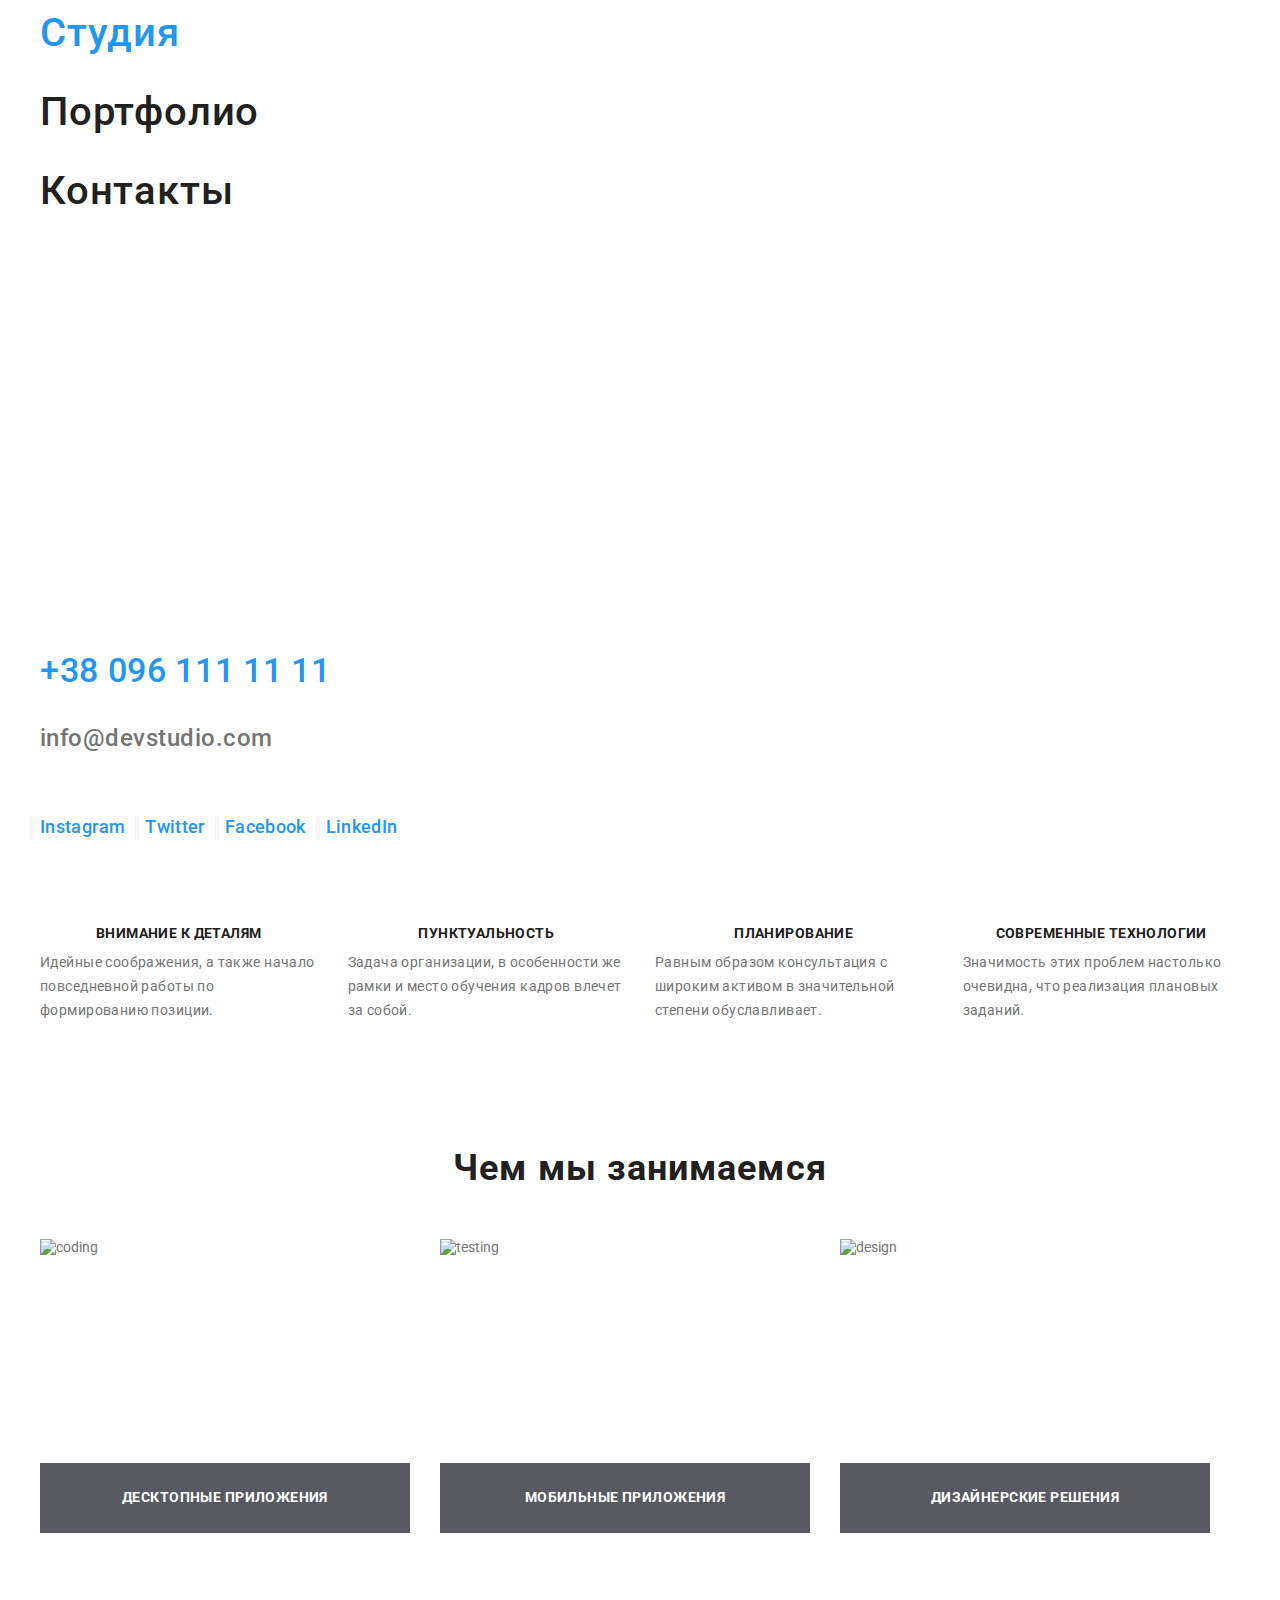
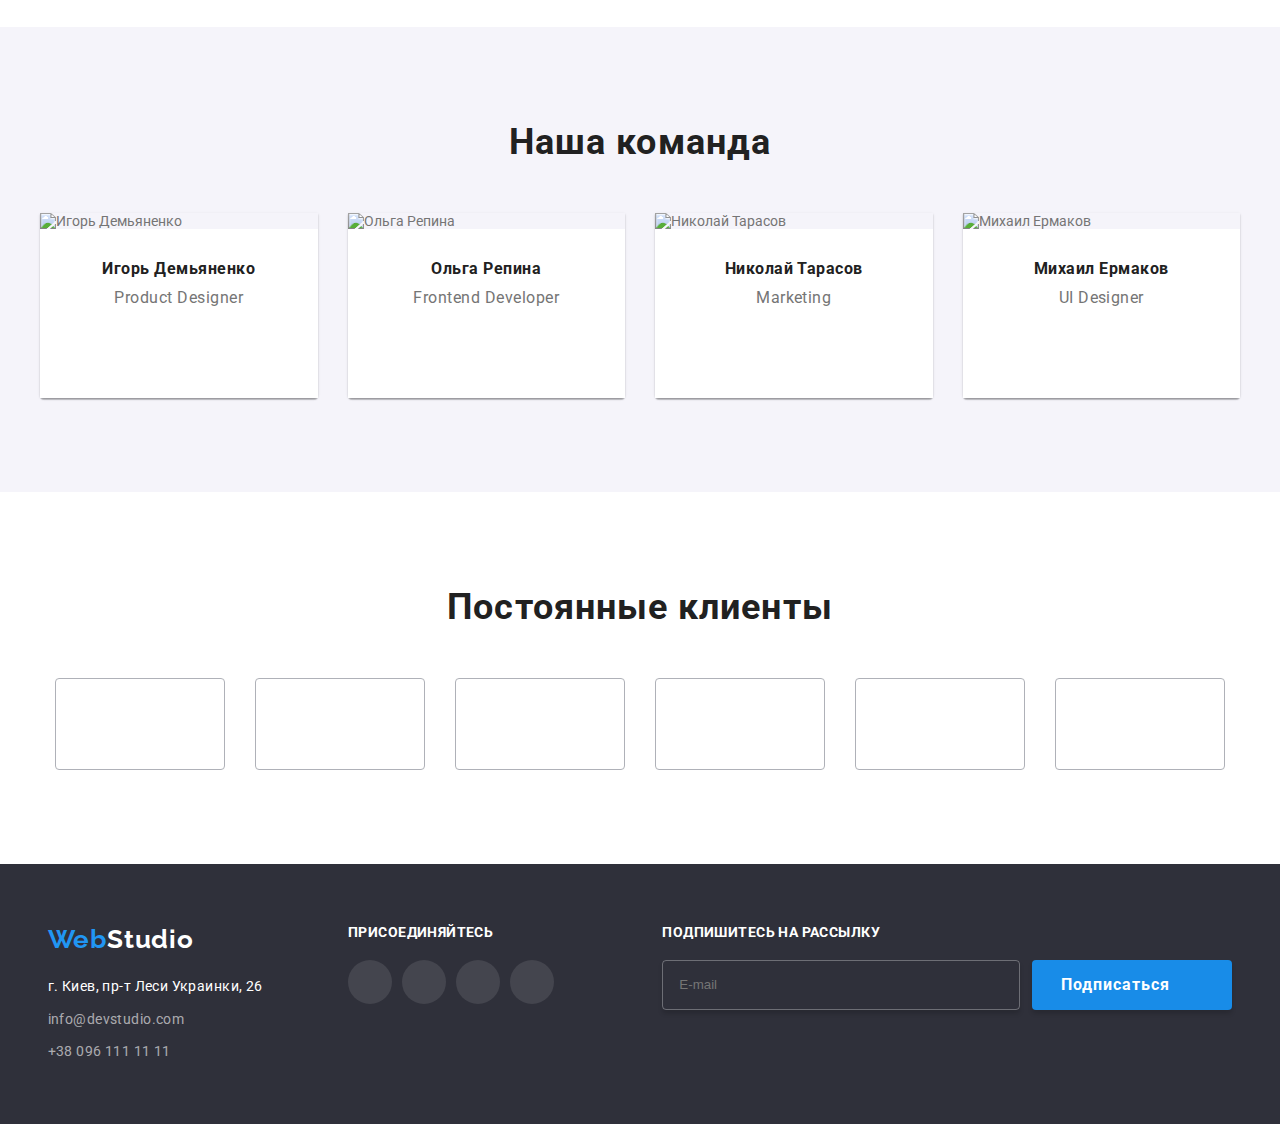
==== commit 4b392fb5: "Create index.html" ====
--- a/index.html
+++ b/index.html
@@ -1,499 +1,635 @@
 <!DOCTYPE html>
-<html lang="en">
+<html lang="ru">
     <head>
         <meta charset="UTF-8">
         <meta http-equiv="X-UA-Compatible" content="IE=edge">
         <meta name="viewport" content="width=device-width, initial-scale=1.0">
         <title>Web Studio</title>
         <link rel="stylesheet" href="./css/modern-normalize.css">
+        <link rel="stylesheet" href="https://cdnjs.cloudflare.com/ajax/libs/animate.css/4.1.1/animate.min.css"/>
         <link rel="preconnect" href="https://fonts.googleapis.com"> 
         <link rel="preconnect" href="https://fonts.gstatic.com" crossorigin> 
         <link href="https://fonts.googleapis.com/css2?family=Raleway:wght@700&family=Roboto:wght@400;500;700;900&display=swap" rel="stylesheet">
         <link rel="stylesheet" href="./css/main.css" />
     </head>
-<body>
-    <!-- top line-->
-    <header class="header"> 
-        <div class="header__container container">
-            <a href="./index.html" class="logo">Web<span class="logo__blue">Studio</span></a>
-            <nav class="menu-l">
-                
-                    <ul class="site-nav">
-                        <li class="site-nav__item "> <a href="./index.html" class="site-nav__link site-nav__link--active">Студия</a></li>
-                        <li class="site-nav__item"> <a href="./portfolio.html" class="site-nav__link">Портфолио</a></li>
-                        <li class="site-nav__item"> <a href="" class="site-nav__link">Контакты</a></li>
-                    </ul>
-            </nav> 
-            <ul class="contacts">
-                <li class="contacts__item">
-                    <a href="mailto:info@devstudio.com" class="contacts__link">
-                        <svg class="contacts__icon" width="16px" height="12px" >
-                            <use href="./images/icons.svg#icon-envelope"></use>
-                        </svg>
-                        info@devstudio.com
-                    </a>
-                </li>
-                <li class="contacts__item">
-                    <a href="tel:+380961111111" class="contacts__link">
-                        <svg class="contacts__icon" width="10px" height="16px" >
-                            <use href="./images/icons.svg#icon-smartphone"></use>
-                        </svg>
-                        +38 096 111 11 11
-                    </a>
-                </li>
-            </ul>
-            <button type="button" class="open-mob-menu">
-                <svg class="menu__icon" width="24px" height="16px" >
-                <use href="./images/icons.svg#icon-menu">              
-                </use>
-                </svg>
-            </button>
-            <div class="mob-menu is-hidden">
-                <div class="container">
-                    <div class="mob-menu-top">
-                        <button type ="button" class="mob-menu__close">
-                            <svg class="mob-menu__close-icon" width="18px" height="18px">
-                                <use href="./images/icons.svg#icon-close"></use>
+    <body>
+        <!-- top line-->
+        <header class="header"> 
+            <div class="header__container container">
+                <a href="./index.html" class="logo">Web<span class="logo__blue">Studio</span></a>
+                <nav class="menu-l">
+                    
+                        <ul class="site-nav">
+                            <li class="site-nav__item "> <a href="./index.html" class="site-nav__link site-nav__link--active">Студия</a></li>
+                            <li class="site-nav__item"> <a href="./portfolio.html" class="site-nav__link">Портфолио</a></li>
+                            <li class="site-nav__item"> <a href="" class="site-nav__link">Контакты</a></li>
+                        </ul>
+                </nav> 
+                <ul class="contacts">
+                    <li class="contacts__item">
+                        <a href="mailto:info@devstudio.com" class="contacts__link">
+                            <svg class="contacts__icon" width="16px" height="12px" >
+                                <use href="./images/icons.svg#icon-envelope"></use>
                             </svg>
-                        </button>
-                        <ul class="mob-menu__site-nav">
-                            <li class="mob-menu__site-nav__item "> <a href="./index.html" class="mob-menu__site-nav__link--active">Студия</a></li>
-                            <li class="mob-menu__site-nav__item"> <a href="./portfolio.html" class="mob-menu__site-nav__link">Портфолио</a></li>
-                            <li class="mob-menu__site-nav__item"> <a href="" class="mob-menu__site-nav__link">Контакты</a></li>
-                        </ul>
-                    </div>
-                    <div class="mob-menu-bottom">
-                        <ul class="mob-menu__contacts">
-                            <li class="mob-menu__contacts__phone">
-                                <a href="tel:+380961111111" class="mob-menu__contacts__link">
-                                    +38 096 111 11 11
-                                </a>
-                            </li>
-                            <li class="mob-menu__contacts__mail">
-                                <a href="mailto:info@devstudio.com" class="mob-menu__contacts__link">
-                                    info@devstudio.com
-                                </a>
-                            </li>
-                            
-                        </ul>
-                        <ul class="mob-menu__social">
-                            <li class="mob-menu__social-item"><a href="" class="mob-menu__social-link">Instagram</a></li>
-                            <li class="mob-menu__social-item"><a href="" class="mob-menu__social-link">Twitter</a></li>
-                            <li class="mob-menu__social-item"><a href="" class="mob-menu__social-link">Facebook</a></li>
-                            <li class="mob-menu__social-item"><a href="" class="mob-menu__social-link">LinkedIn</a></li>
-                        </ul>
-                    </div>
-                </div>
-            </div>
-        </div>
-    </header>
-    <main>
-        <section class="section">
-                <div class="container"> 
-                    <h1 class="section__title visually-hidden">Наше портфолио</h1>
-                    <ul class="filter">
-                        <li class="filter__item"><button type="button" class="filter__button">Всё</button></li>
-                        <li class="filter__item"><button type="button" class="filter__button">Веб-сайты</button></li>
-                        <li class="filter__item"><button type="button" class="filter__button">Приложения</button></li>
-                        <li class="filter__item"><button type="button" class="filter__button">Дизайн</button></li>
-                        <li class="filter__item"><button type="button" class="filter__button">Маркетинг</button></li>
-                    </ul>"
-                    <ul class="portfolio" >
-                        <li class="portfolio__item">
-                            <a href="" class="portfolio__link">
-                                <div class="portfolio__overlay">
-                                    <picture>
-                                        <source 
-                                            srcset="
-                                                ./images/pr1.jpg    1px,
-                                                ./images/pr1-2px.jpg 2px
-                                            "
-                                            media="(min-width: 1200px)"
-                                        />
-                                        <source
-                                            srcset="
-                                                ./images/pr1-tab-1px.jpg    1px,
-                                                ./images/pr1-tab-2px.jpg    2px
-                                            "
-                                            media="(min-width: 768px)"
-                                        />
-                                        <source
-                                            srcset="
-                                                ./images/pr1-mob-1px.jpg    1px,
-                                                ./images/pr1-mob-2px.jpg    2px
-                                            "
-                                            media="(min-width: 320px)"
-                                        />
-                                        <img    src="./images/pr1.jpg" alt="computer">
-                                    </picture>
-                                    
-                                    <p class="portfolio__overlay-text">Технокряк это современная площадка распространения коронавируса. Компании используют эту платформу для цифрового шпионажа и атак на защищённые сервера конкурентов.</p>
-                                </div>
-                                <div class="portfolio__tamb">
-                                <h2 class="portfolio__title">Технокряк</h2>
-                                <p class="portfolio__text">Веб-сайт</p>
-                                </div>
-                            </a>
-                        </li>
-                        <li class="portfolio__item">
-                            <a href="" class="portfolio__link">
-                                <div class="portfolio__overlay">
-                                    <picture>
-                                        <source 
-                                            srcset="
-                                                ./images/pr2.jpg    1px,
-                                                ./images/pr2-2px.jpg 2px
-                                            "
-                                            media="(min-width: 1200px)"
-                                        />
-                                        <source
-                                            srcset="
-                                                ./images/pr2-tab-1px.jpg    1px,
-                                                ./images/pr2-tab-2px.jpg    2px
-                                            "
-                                            media="(min-width: 768px)"
-                                        />
-                                        <source
-                                            srcset="
-                                                ./images/pr2-mob-1px.jpg    1px,
-                                                ./images/pr2-mob-2px.jpg    2px
-                                            "
-                                            media="(min-width: 320px)"
-                                        />
-                                        <img src="./images/pr2.jpg" alt="Постер New Orlean vs Golden Star">
-                                    </picture>
-                                    
-                                    <p class="portfolio__overlay-text">Технокряк это современная площадка распространения коронавируса. Компании используют эту платформу для цифрового шпионажа и атак на защищённые сервера конкурентов.</p>
-                                </div>
-                                <div class="portfolio__tamb">
-                                    <h2 class="portfolio__title">Постер New Orlean vs Golden Star</h2>
-                                    <p class="portfolio__text">Дизайн</p>
-                                </div>
-                            </a>
-                        </li>
-                        <li class="portfolio__item">
-                            <a href="" class="portfolio__link">
-                                <div class="portfolio__overlay">
-                                    <picture>
-                                        <source 
-                                            srcset="
-                                                ./images/pr3.jpg    1px,
-                                                ./images/pr3-2px.jpg 2px
-                                            "
-                                            media="(min-width: 1200px)"
-                                        />
-                                        <source
-                                            srcset="
-                                                ./images/pr3-tab-1px.jpg    1px,
-                                                ./images/pr3-tab-2px.jpg    2px
-                                            "
-                                            media="(min-width: 768px)"
-                                        />
-                                        <source
-                                            srcset="
-                                                ./images/pr3-mob-1px.jpg    1px,
-                                                ./images/pr3-mob-2px.jpg    2px
-                                            "
-                                            media="(min-width: 320px)"
-                                        />
-                                        <img src="./images/pr3.jpg" alt="Ресторан Seafood">
-                                    </picture>
-                                    
-                                    <p class="portfolio__overlay-text">Технокряк это современная площадка распространения коронавируса. Компании используют эту платформу для цифрового шпионажа и атак на защищённые сервера конкурентов.</p>
-                                </div>
-                                <div class="portfolio__tamb">
-                                    <h2 class="portfolio__title">Ресторан Seafood</h2>
-                                    <p class="portfolio__text">Приложение</p>
-                                </div>
-                            </a>
-                        </li>
-                        <li class="portfolio__item">
-                            <a href="" class="portfolio__link">
-                                <div class="portfolio__overlay">
-                                    <picture>
-                                        <source 
-                                            srcset="
-                                                ./images/pr4.jpg    1px,
-                                                ./images/pr4-2px.jpg 2px
-                                            "
-                                            media="(min-width: 1200px)"
-                                        />
-                                        <source
-                                            srcset="
-                                                ./images/pr4-tab-1px.jpg    1px,
-                                                ./images/pr4-tab-2px.jpg    2px
-                                            "
-                                            media="(min-width: 768px)"
-                                        />
-                                        <source
-                                            srcset="
-                                                ./images/pr4-mob-1px.jpg    1px,
-                                                ./images/pr4-mob-2px.jpg    2px
-                                            "
-                                            media="(min-width: 320px)"
-                                        />
-                                        <img src="./images/pr4.jpg" alt="Проект Prime">
-                                    </picture>
-                                    
-                                    <p class="portfolio__overlay-text">Технокряк это современная площадка распространения коронавируса. Компании используют эту платформу для цифрового шпионажа и атак на защищённые сервера конкурентов.</p>
-                                </div>
-                                <div class="portfolio__tamb">
-                                    <h2 class="portfolio__title">Проект Prime</h2>
-                                    <p class="portfolio__text">Маркетинг</p>
-                                </div>
-                            </a>
-                        </li>
-                        <li class="portfolio__item">
-                            <a href="" class="portfolio__link">
-                                <div class="portfolio__overlay">
-                                    <picture>
-                                        <source 
-                                            srcset="
-                                                ./images/pr5.jpg    1px,
-                                                ./images/pr5-2px.jpg 2px
-                                            "
-                                            media="(min-width: 1200px)"
-                                        />
-                                        <source
-                                            srcset="
-                                                ./images/pr5-tab-1px.jpg    1px,
-                                                ./images/pr5-tab-2px.jpg    2px
-                                            "
-                                            media="(min-width: 768px)"
-                                        />
-                                        <source
-                                            srcset="
-                                                ./images/pr5-mob-1px.jpg    1px,
-                                                ./images/pr5-mob-2px.jpg    2px
-                                            "
-                                            media="(min-width: 320px)"
-                                        />
-                                        <img src="./images/pr5.jpg" alt="Проект Boxes">
-                                    </picture>
-                                    
-                                    <p class="portfolio__overlay-text">Технокряк это современная площадка распространения коронавируса. Компании используют эту платформу для цифрового шпионажа и атак на защищённые сервера конкурентов.</p>
-                                </div>
-                                <div class="portfolio__tamb">
-                                    <h2 class="portfolio__title">Проект Boxes</h2>
-                                    <p class="portfolio__text">Приложение</p>
-                                </div>
-                            </a>
-                        </li>
-                        <li class="portfolio__item">
-                            <a href="" class="portfolio__link">
-                                <div class="portfolio__overlay">
-                                    <picture>
-                                        <source 
-                                            srcset="
-                                                ./images/pr6.jpg    1px,
-                                                ./images/pr6-2px.jpg 2px
-                                            "
-                                            media="(min-width: 1200px)"
-                                        />
-                                        <source
-                                            srcset="
-                                                ./images/pr6-tab-1px.jpg    1px,
-                                                ./images/pr6-tab-2px.jpg    2px
-                                            "
-                                            media="(min-width: 768px)"
-                                        />
-                                        <source
-                                            srcset="
-                                                ./images/pr6-mob-1px.jpg    1px,
-                                                ./images/pr6-mob-2px.jpg    2px
-                                            "
-                                            media="(min-width: 320px)"
-                                        />
-                                        <img src="./images/pr6.jpg" alt="Inspiration has no Borders">
-                                    </picture>
-                                    
-                                    <p class="portfolio__overlay-text">Технокряк это современная площадка распространения коронавируса. Компании используют эту платформу для цифрового шпионажа и атак на защищённые сервера конкурентов.</p>
-                                </div>
-                                <div class="portfolio__tamb">
-                                    <h2 class="portfolio__title">Inspiration has no Borders</h2>
-                                    <p class="portfolio__text">Веб-сайт</p>
-                                </div>
-                            </a>
-                        </li>
-                        <li class="portfolio__item">
-                            <a href="" class="portfolio__link">
-                                <div class="portfolio__overlay">
-                                    <picture>
-                                        <source 
-                                            srcset="
-                                                ./images/pr7.jpg    1px,
-                                                ./images/pr7-2px.jpg 2px
-                                            "
-                                            media="(min-width: 1200px)"
-                                        />
-                                        <source
-                                            srcset="
-                                                ./images/pr7-tab-1px.jpg    1px,
-                                                ./images/pr7-tab-2px.jpg    2px
-                                            "
-                                            media="(min-width: 768px)"
-                                        />
-                                        <source
-                                            srcset="
-                                                ./images/pr7-mob-1px.jpg    1px,
-                                                ./images/pr7-mob-2px.jpg    2px
-                                            "
-                                            media="(min-width: 320px)"
-                                        />
-                                        <img src="./images/pr7.jpg" alt="Издание Limited Edition">
-                                    </picture>
-                                    
-                                    <p class="portfolio__overlay-text">Технокряк это современная площадка распространения коронавируса. Компании используют эту платформу для цифрового шпионажа и атак на защищённые сервера конкурентов.</p>
-                                </div>
-                                <div class="portfolio__tamb">
-                                    <h2 class="portfolio__title">Издание Limited Edition</h2>
-                                    <p class="portfolio__text">Дизайн</p>
-                                </div>
-                            </a>
-                        </li>
-                        <li class="portfolio__item">
-                            <a href="" class="portfolio__link">
-                                <div class="portfolio__overlay">
-                                    <picture>
-                                        <source 
-                                            srcset="
-                                                ./images/pr8.jpg    1px,
-                                                ./images/pr8-2px.jpg 2px
-                                            "
-                                            media="(min-width: 1200px)"
-                                        />
-                                        <source
-                                            srcset="
-                                                ./images/pr8-tab-1px.jpg    1px,
-                                                ./images/pr8-tab-2px.jpg    2px
-                                            "
-                                            media="(min-width: 768px)"
-                                        />
-                                        <source
-                                            srcset="
-                                                ./images/pr8-mob-1px.jpg    1px,
-                                                ./images/pr8-mob-2px.jpg    2px
-                                            "
-                                            media="(min-width: 320px)"
-                                        />
-                                        <img src="./images/pr8.jpg" alt="Проект LAB">
-                                    </picture>
-                                    
-                                    <p class="portfolio__overlay-text">Технокряк это современная площадка распространения коронавируса. Компании используют эту платформу для цифрового шпионажа и атак на защищённые сервера конкурентов.</p>
-                                </div>
-                                <div class="portfolio__tamb">
-                                    <h2 class="portfolio__title">Проект LAB</h2>
-                                    <p class="portfolio__text">Маркетинг</p>
-                                </div>
-                            </a>
-                        </li>
-                        <li class="portfolio__item">
-                            <a href="" class="portfolio__link">
-                                <div class="portfolio__overlay">
-                                    <picture>
-                                        <source 
-                                            srcset="
-                                                ./images/pr9.jpg    1px,
-                                                ./images/pr9-2px.jpg 2px
-                                            "
-                                            media="(min-width: 1200px)"
-                                        />
-                                        <source
-                                            srcset="
-                                                ./images/pr9-tab-1px.jpg    1px,
-                                                ./images/pr9-tab-2px.jpg    2px
-                                            "
-                                            media="(min-width: 768px)"
-                                        />
-                                        <source
-                                            srcset="
-                                                ./images/pr9-mob-1px.jpg    1px,
-                                                ./images/pr9-mob-2px.jpg    2px
-                                            "
-                                            media="(min-width: 320px)"
-                                        />
-                                        <img src="./images/pr9.jpg" alt="Growing Business">
-                                    </picture>
-                                    
-                                    <p class="portfolio__overlay-text">Технокряк это современная площадка распространения коронавируса. Компании используют эту платформу для цифрового шпионажа и атак на защищённые сервера конкурентов.</p>
-                                </div>
-                                <div class="portfolio__tamb">
-                                    <h2 class="portfolio__title">Growing Business</h2>
-                                    <p class="portfolio__text">Приложение</p>
-                                </div>
-                            </a>
-                        </li>
-                    </ul>
-                </div>   
-            </section>
-    </main>
-    <footer class="footer">
-        <div class="footer__container container">
-            <div class="footer__address-div">
-                <a href="./index.html" class="footer-logo"><span class="footer-logo__web">Web</span>Studio</a>
-                <address>
-                    <ul class="footer-contacts">
-                        <li class="footer-contacts__item"><a href="https://goo.gl/maps/G886zu3ZTQrEn5Q39" class="footer-contacts__adress">г. Киев, пр-т Леси Украинки, 26 </a></li>
-                        <li class="footer-contacts__item"><a href="mailto:info@devstudio.com" class="footer-contacts__link">info@devstudio.com</a></li>
-                        <li class="footer-contacts__item"><a href="tel:+380961111111" class="footer-contacts__link">+38 096 111 11 11</a></li>
-                    </ul>
-                </address>
-            </div>
-            <div class="footer__follow">
-                <h3 class="footer__title">присоединяйтесь</h3>
-                <ul class="social-networks">
-                    <li class="social-networks__item">
-                        <a href="" class="social-networks__link">
-                            <svg class="social-networks__icon" width="20px" height="20px">
-                                <use href="./images/icons.svg#icon-instagram"></use>
-                            </svg>
+                            info@devstudio.com
                         </a>
                     </li>
-                    <li class="social-networks__item">
-                        <a href="" class="social-networks__link">
-                            <svg class="social-networks__icon" width="20px" height="20px">
-                                <use href="./images/icons.svg#icon-twitter"></use>
+                    <li class="contacts__item">
+                        <a href="tel:+380961111111" class="contacts__link">
+                            <svg class="contacts__icon" width="10px" height="16px" >
+                                <use href="./images/icons.svg#icon-smartphone"></use>
                             </svg>
-                        </a>
-                    </li>
-                    <li class="social-networks__item">
-                        <a href="" class="social-networks__link">
-                            <svg class="social-networks__icon" width="20px" height="20px">
-                                <use href="./images/icons.svg#icon-facebook"></use>
-                            </svg>
-                        </a>
-                    </li>
-                    <li class="social-networks__item">
-                        <a href="" class="social-networks__link">
-                            <svg class="social-networks__icon" width="20px" height="20px">
-                                <use href="./images/icons.svg#icon-linkedin"></use>
-                            </svg>
+                            +38 096 111 11 11
                         </a>
                     </li>
                 </ul>
+                <button type="button" class="open-mob-menu">
+                    <svg class="menu__icon" width="24px" height="16px" >
+                    <use href="./images/icons.svg#icon-menu">              
+                    </use>
+                    </svg>
+                </button>
+                <div class="mob-menu is-hidden">
+                    <div class="container">
+                        <div class="mob-menu-top">
+                            <button type ="button" class="mob-menu__close">
+                                <svg class="mob-menu__close-icon" width="18px" height="18px">
+                                    <use href="./images/icons.svg#icon-close"></use>
+                                </svg>
+                            </button>
+                            <ul class="mob-menu__site-nav">
+                                <li class="mob-menu__site-nav__item "> <a href="./index.html" class="mob-menu__site-nav__link--active">Студия</a></li>
+                                <li class="mob-menu__site-nav__item"> <a href="./portfolio.html" class="mob-menu__site-nav__link">Портфолио</a></li>
+                                <li class="mob-menu__site-nav__item"> <a href="" class="mob-menu__site-nav__link">Контакты</a></li>
+                            </ul>
+                        </div>
+                        <div class="mob-menu-bottom">
+                            <ul class="mob-menu__contacts">
+                                <li class="mob-menu__contacts__phone">
+                                    <a href="tel:+380961111111" class="mob-menu__contacts__link">
+                                        +38 096 111 11 11
+                                    </a>
+                                </li>
+                                <li class="mob-menu__contacts__mail">
+                                    <a href="mailto:info@devstudio.com" class="mob-menu__contacts__link">
+                                        info@devstudio.com
+                                    </a>
+                                </li>
+                                
+                            </ul>
+                            <ul class="mob-menu__social">
+                                <li class="mob-menu__social-item"><a href="" class="mob-menu__social-link">Instagram</a></li>
+                                <li class="mob-menu__social-item"><a href="" class="mob-menu__social-link">Twitter</a></li>
+                                <li class="mob-menu__social-item"><a href="" class="mob-menu__social-link">Facebook</a></li>
+                                <li class="mob-menu__social-item"><a href="" class="mob-menu__social-link">LinkedIn</a></li>
+                            </ul>
+                        </div>
+                    </div>
+                </div>
             </div>
-            <div class="footer__follow-sub">
-                <h3 class="footer__title">Подпишитесь на рассылку</h3>
-                <div class="footer__form-div">
-                    <form action="#" class="follow-form">
+        </header>
+            <main>
+                <!-- Hero -->
+                    <section class="hero">
+                        <div class="container">
+                            <h1 class="hero__title">Эффективные решения<br>для вашего бизнеса </br> </h1>
+                            <button type="button" class="hero__button" data-modal-open>
+                                Заказать услугу
+                            </button>
+                        </div>
+                    </section>
+                    <!--features-->
+                    <section class="section">
+                        <div class="container">
+                            <h2 class="section__title visually-hidden">Особенности</h2>
+                            <ul class="features">
+                                <li class="features__item">
+                                    <div class="features__box">
+                                        <svg class="feature__icon" width="70px" height="70px" >
+                                            <use href="./images/icons.svg#icon-antenna" ></use>
+                                        </svg>
+                                    </div>
+                                    <h3 class="features__title">Внимание к деталям</h3>
+                                    <p class="features__text">Идейные соображения, а также начало повседневной работы по формированию позиции.</p>
+                                </li>
+                                <li class="features__item">
+                                    <div class="features__box">
+                                        <svg class="feature__icon" width="70px" height="70px" >
+                                            <use href="./images/icons.svg#icon-clock" ></use>
+                                        </svg>
+                                    </div>
+                                    <h3 class="features__title">Пунктуальность</h3>
+                                    <p class="features__text">Задача организации, в особенности же рамки и место обучения кадров влечет за собой.</p>
+                                </li>
+                                <li class="features__item">
+                                    <div class="features__box">
+                                        <svg class="feature__icon" width="70px" height="70px" >
+                                            <use href="./images/icons.svg#icon-diagram" ></use>
+                                        </svg>
+                                    </div>
+                                    <h3 class="features__title">Планирование</h3>
+                                    <p class="features__text">Равным образом консультация с широким активом в значительной степени обуславливает.</p>
+                                </li>
+                                <li class="features__item">
+                                    <div class="features__box">
+                                        <svg class="feature__icon" width="70px" height="70px" >
+                                            <use href="./images/icons.svg#icon-astronaut" ></use>
+                                        </svg>
+                                    </div>
+                                    <h3 class="features__title">Современные технологии</h3>
+                                    <p class="features__text">Значимость этих проблем настолько очевидна, что реализация плановых заданий.</p>
+                                </li>
+                            </ul>
+                        </div>
+                        </section>
+                        <!--what are we doing-->
+                        <section class="section section-about section--no-padding-top" >
+                            <div class="container" >
+                                <h2 class="section__title" >Чем мы занимаемся</h2>
+                                <ul class="about__list">
+                                    <li class="about__item">
+                                        <img src="./images/box1.jpg" alt="coding" width="370" height="294">
+                                        <p class="about__text">Десктопные приложения</p>
+                                    </li>
+                                    <li class="about__item">
+                                        <img src="./images/box2.jpg" alt="testing" width="370" height="294">
+                                        <p class="about__text">Мобильные приложения</p>
+                                    </li>
+                                    <li class="about__item">
+                                        <img src="./images/box3.jpg" alt="design" width="370" height="294">
+                                        <p class="about__text">Дизайнерские решения</p>
+                                    </li>
+                                </ul>
+                            </div>
+                            
+                        </section>
+                    <!--our team-->
+                    <section class="section other-backgound">
+                        <div class="container">
+                            <h2 class="section__title">Наша команда</h2>
+                            <ul class="team">
+                                <li class="team__item">
+                                    <picture>
+                                        <source 
+                                            srcset="
+                                                ./images/tm1.jpg    1px,
+                                                ./images/tm1-2px.jpg 2px
+                                            "
+                                            media="(min-width: 1200px)"
+                                        />
+                                        <source
+                                            srcset="
+                                                ./images/tm1-tab-1px.jpg    1px,
+                                                ./images/tm1-tab-2px.jpg    2px
+                                            "
+                                            media="(min-width: 768px)"
+                                        />
+                                        <source
+                                            srcset="
+                                                ./images/tm1-mob-1px.jpg    1px,
+                                                ./images/tm1-mob-2px.jpg    2px
+                                            "
+                                            media="(min-width: 320px)"
+                                        />
+                                        <img class="team__image" src="./images/tm1.jpg" 
+                                        alt="Игорь Демьяненко">
+                                    </picture>
+                                    
+                                    <div class="team__tamb">
+                                        <h3 class="team__title">Игорь Демьяненко</h3>
+                                        <p class="team__text">Product Designer</p>
+                                        <ul class="social">
+                                            <li class="social__item">
+                                                <a href="" class="social__link">
+                                                    <svg class="social__icon" width="20px" height="20px">
+                                                        <use href="./images/icons.svg#icon-instagram"></use>
+                                                    </svg>
+                                                </a>
+                                            </li>
+                                            <li class="social__item">
+                                                <a href="" class="social__link">
+                                                    <svg class="social__icon" width="20px" height="20px">
+                                                        <use href="./images/icons.svg#icon-twitter"></use>
+                                                    </svg>
+                                                </a>
+                                            </li>
+                                            <li class="social__item">
+                                                <a href="" class="social__link">
+                                                    <svg class="social__icon" width="20px" height="20px">
+                                                        <use href="./images/icons.svg#icon-facebook"></use>
+                                                    </svg>
+                                                </a>
+                                            </li>
+                                            <li class="social__item">
+                                                <a href="" class="social__link">
+                                                    <svg class="social__icon" width="20px" height="20px">
+                                                        <use href="./images/icons.svg#icon-linkedin" ></use>
+                                                    </svg>
+                                                </a>
+                                            </li>
+                                        </ul>
+                                    </div>
+                                </li>
+                                <li class="team__item">
+                                    <picture>
+                                        <source 
+                                            srcset="
+                                                ./images/tm2.jpg    1px,
+                                                ./images/tm2-2px.jpg 2px
+                                            "
+                                            media="(min-width: 1200px)"
+                                        />
+                                        <source
+                                            srcset="
+                                                ./images/tm2-tab-1px.jpg    1px,
+                                                ./images/tm2-tab-2px.jpg    2px
+                                            "
+                                            media="(min-width: 768px)"
+                                        />
+                                        <source
+                                            srcset="
+                                                ./images/tm2-mob-1px.jpg    1px,
+                                                ./images/tm2-mob-2px.jpg    2px
+                                            "
+                                            media="(min-width: 320px)"
+                                        />
+                                        <img class="team__image" src="./images/tm2.jpg" 
+                                        alt="Ольга Репина">
+                                    </picture>
+                                    <div class="team__tamb">
+                                        <h3 class="team__title">Ольга Репина</h3>
+                                        <p class="team__text">Frontend Developer</p>
+                                        <ul class="social">
+                                            <li class="social__item">
+                                                <a href="" class="social__link">
+                                                    <svg class="social__icon" width="20px" height="20px">
+                                                        <use href="./images/icons.svg#icon-instagram"></use>
+                                                    </svg>
+                                                </a>
+                                            </li>
+                                            <li class="social__item">
+                                                <a href="" class="social__link">
+                                                    <svg class="social__icon" width="20px" height="20px">
+                                                        <use href="./images/icons.svg#icon-twitter"></use>
+                                                    </svg>
+                                                </a>
+                                            </li>
+                                            <li class="social__item">
+                                                <a href="" class="social__link">
+                                                    <svg class="social__icon" width="20px" height="20px">
+                                                        <use href="./images/icons.svg#icon-facebook"></use>
+                                                    </svg>
+                                                </a>
+                                            </li>
+                                            <li class="social__item">
+                                                <a href="" class="social__link">
+                                                    <svg class="social__icon" width="20px" height="20px">
+                                                        <use href="./images/icons.svg#icon-linkedin" ></use>
+                                                    </svg>
+                                                </a>
+                                            </li>
+                                        </ul>
+                                    </div>
+                                </li>
+                                <li class="team__item">
+                                    <picture>
+                                        <source 
+                                            srcset="
+                                                ./images/tm3.jpg    1px,
+                                                ./images/tm3-2px.jpg 2px
+                                            "
+                                            media="(min-width: 1200px)"
+                                        />
+                                        <source
+                                            srcset="
+                                                ./images/tm3-tab-1px.jpg    1px,
+                                                ./images/tm3-tab-2px.jpg    2px
+                                            "
+                                            media="(min-width: 768px)"
+                                        />
+                                        <source
+                                            srcset="
+                                                ./images/tm3-mob-1px.jpg    1px,
+                                                ./images/tm3-mob-2px.jpg    2px
+                                            "
+                                            media="(min-width: 320px)"
+                                        />
+                                        <img class="team__image" src="./images/tm3.jpg" 
+                                        alt="Николай Тарасов">
+                                    </picture>
+                                    <div class="team__tamb">
+                                        <h3 class="team__title">Николай Тарасов</h3>
+                                        <p class="team__text">Marketing</p>
+                                        <ul class="social">
+                                            <li class="social__item">
+                                                <a href="" class="social__link">
+                                                    <svg class="social__icon" width="20px" height="20px">
+                                                        <use href="./images/icons.svg#icon-instagram"></use>
+                                                    </svg>
+                                                </a>
+                                            </li>
+                                            <li class="social__item">
+                                                <a href="" class="social__link">
+                                                    <svg class="social__icon" width="20px" height="20px">
+                                                        <use href="./images/icons.svg#icon-twitter"></use>
+                                                    </svg>
+                                                </a>
+                                            </li>
+                                            <li class="social__item">
+                                                <a href="" class="social__link">
+                                                    <svg class="social__icon" width="20px" height="20px">
+                                                        <use href="./images/icons.svg#icon-facebook"></use>
+                                                    </svg>
+                                                </a>
+                                            </li>
+                                            <li class="social__item">
+                                                <a href="" class="social__link">
+                                                    <svg class="social__icon" width="20px" height="20px">
+                                                        <use href="./images/icons.svg#icon-linkedin" ></use>
+                                                    </svg>
+                                                </a>
+                                            </li>
+                                        </ul>
+                                    </div>
+                                </li>
+                                <li class="team__item">
+                                    <picture>
+                                        <source 
+                                            srcset="
+                                                ./images/tm4.jpg    1px,
+                                                ./images/tm4-2px.jpg 2px
+                                            "
+                                            media="(min-width: 1200px)"
+                                        />
+                                        <source
+                                            srcset="
+                                                ./images/tm4-tab-1px.jpg    1px,
+                                                ./images/tm4-tab-2px.jpg    2px
+                                            "
+                                            media="(min-width: 768px)"
+                                        />
+                                        <source
+                                            srcset="
+                                                ./images/tm4-mob-1px.jpg    1px,
+                                                ./images/tm4-mob-2px.jpg    2px
+                                            "
+                                            media="(min-width: 320px)"
+                                        />
+                                        <img class="team__image" src="./images/tm4.jpg" 
+                                        alt="Михаил Ермаков">
+                                    </picture>
+                                    <div class="team__tamb">
+                                        <h3 class="team__title">Михаил Ермаков</h3>
+                                        <p class="team__text">UI Designer</p>
+                                        <ul class="social">
+                                            <li class="social__item">
+                                                <a href="" class="social__link">
+                                                    <svg class="social__icon" width="20px" height="20px">
+                                                        <use href="./images/icons.svg#icon-instagram"></use>
+                                                    </svg>
+                                                </a>
+                                            </li>
+                                            <li class="social__item">
+                                                <a href="" class="social__link">
+                                                    <svg class="social__icon" width="20px" height="20px">
+                                                        <use href="./images/icons.svg#icon-twitter"></use>
+                                                    </svg>
+                                                </a>
+                                            </li>
+                                            <li class="social__item">
+                                                <a href="" class="social__link">
+                                                    <svg class="social__icon" width="20px" height="20px">
+                                                        <use href="./images/icons.svg#icon-facebook"></use>
+                                                    </svg>
+                                                </a>
+                                            </li>
+                                            <li class="social__item">
+                                                <a href="" class="social__link">
+                                                    <svg class="social__icon" width="20px" height="20px">
+                                                        <use href="./images/icons.svg#icon-linkedin" ></use>
+                                                    </svg>
+                                                </a>
+                                            </li>
+                                        </ul>
+                                    </div>
+                                </li>
+                            </ul>
+                        </div>
+                    </section>
+                    <section class="section">
+                        <div class="container">
+                            <h2 class="section__title">Постоянные клиенты</h2>
+                            <ul class="clients">
+                                <li class="clients__item">
+                                        <a href="" class="clients__link">
+                                            <svg class="clients__icon" width="106px" height="60px">
+                                                <use href="./images/icons.svg#icon-logo1" ></use>
+                                            </svg>
+                                        </a>
+                                </li>
+                                <li class="clients__item">
+                                    <a href="" class="clients__link">
+                                        <svg class="clients__icon" width="106px" height="60px">
+                                            <use href="./images/icons.svg#icon-logo2" ></use>
+                                        </svg>
+                                    </a>
+                                </li>
+                                <li class="clients__item">
+                                    <a href="" class="clients__link">
+                                        <svg class="clients__icon" width="106px" height="60px">
+                                            <use href="./images/icons.svg#icon-logo3" ></use>
+                                        </svg>
+                                    </a>
+                                </li>
+                                <li class="clients__item">
+                                    <a href="" class="clients__link">
+                                        <svg class="clients__icon" width="106px" height="60px">
+                                            <use href="./images/icons.svg#icon-logo4" ></use>
+                                        </svg>
+                                    </a>
+                                </li>
+                                <li class="clients__item">
+                                    <a href="" class="clients__link">
+                                        <svg class="clients__icon" width="106px" height="60px">
+                                            <use href="./images/icons.svg#icon-logo1" ></use>
+                                        </svg>
+                                    </a>
+                                </li>
+                                <li class="clients__item">
+                                    <a href="" class="clients__link">
+                                        <svg class="clients__icon" width="106px" height="60px">
+                                            <use href="./images/icons.svg#icon-logo6" ></use>
+                                        </svg>
+                                    </a>
+                                </li>
+                            </ul>
+                        </div>
+                    </section>
+            </main>
+            
+            <!----------------------------------------- footer----------------------------------->
+            <footer class="footer">
+                <div class="footer__container container">
+                    <div class="footer__address-div">
+                        <a href="./index.html" class="footer-logo"><span class="footer-logo__web">Web</span>Studio</a>
+                        <address>
+                            <ul class="footer-contacts">
+                                <li class="footer-contacts__item"><a href="https://goo.gl/maps/G886zu3ZTQrEn5Q39" class="footer-contacts__adress">г. Киев, пр-т Леси Украинки, 26 </a></li>
+                                <li class="footer-contacts__item"><a href="mailto:info@devstudio.com" class="footer-contacts__link">info@devstudio.com</a></li>
+                                <li class="footer-contacts__item"><a href="tel:+380961111111" class="footer-contacts__link">+38 096 111 11 11</a></li>
+                            </ul>
+                        </address>
+                    </div>
+                    <div class="footer__follow">
+                        <h3 class="footer__title">присоединяйтесь</h3>
+                        <ul class="social-networks">
+                            <li class="social-networks__item">
+                                <a href="" class="social-networks__link">
+                                    <svg class="social-networks__icon" width="20px" height="20px">
+                                        <use href="./images/icons.svg#icon-instagram"></use>
+                                    </svg>
+                                </a>
+                            </li>
+                            <li class="social-networks__item">
+                                <a href="" class="social-networks__link">
+                                    <svg class="social-networks__icon" width="20px" height="20px">
+                                        <use href="./images/icons.svg#icon-twitter"></use>
+                                    </svg>
+                                </a>
+                            </li>
+                            <li class="social-networks__item">
+                                <a href="" class="social-networks__link">
+                                    <svg class="social-networks__icon" width="20px" height="20px">
+                                        <use href="./images/icons.svg#icon-facebook"></use>
+                                    </svg>
+                                </a>
+                            </li>
+                            <li class="social-networks__item">
+                                <a href="" class="social-networks__link">
+                                    <svg class="social-networks__icon" width="20px" height="20px">
+                                        <use href="./images/icons.svg#icon-linkedin"></use>
+                                    </svg>
+                                </a>
+                            </li>
+                        </ul>
+                    </div>
+                    <div class="footer__follow-sub">
+                        <h3 class="footer__title">Подпишитесь на рассылку</h3>
+                        <div class="footer__form-div">
+                            <form action="#" class="follow-form">
+                                    <input 
+                                        type="email" 
+                                        name ="footer-user-email"
+                                        id="user-email"
+                                        class="follow-form__input"
+                                        placeholder="E-mail"
+                                    >
+                                    <button type="submit" class="follow-form__btn"> 
+                                    Подписаться
+                                    <svg class="follow-form__icon" width="24px" height="24px">
+                                        <use href="./images/icons.svg#icon-icon-send"></use>
+                                    </svg>
+                                    </button>
+                                </form>
+                                
+                            </div>
+                    </div>
+                </div>
+            </footer>
+        <div class="backdrop is-hidden" data-modal>
+            <div class="modal container">
+                <button type ="button" class="modal__close" data-modal-close>
+                    <svg class="close__icon" width="11px" height="11px">
+                        <use href="./images/icons.svg#icon-close"></use>
+                    </svg>
+                </button>
+                <p class="modal__title">
+                    Оставьте свои данные, мы вам перезвоним
+                </p>
+                <form action="#" class="modal-form">
+                    <div class="modal-form__field">
+                        <label for="user-name" class="modal-form__label">
+                            Имя
+                        </label>
+                        <div class="modal-form__input-warp">
                             <input 
+                                type="text" 
+                                name ="user-name" 
+                                id="user-name"
+                                class="modal-form__input"
+                                required
+                            ><svg class="modal-form__icon" width="18px" height="18px">
+                                <use href="./images/icons.svg#icon-person-black"></use>
+                            </svg>
+                        </div>
+                    </div>
+                    <div class="modal-form__field">
+                        <label for="user-tel" class="modal-form__label">
+                            Телефон
+                        </label>
+                        <div class="modal-form__input-warp">
+                            <input 
+                                type="tel" 
+                                name ="user-tel"
+                                id="user-tel"
+                                class="modal-form__input"
+                                pattern="[\+]\d{2}\s[\(]\d{3}[\)]\s\d{3}[\-]\d{2}[\-]\d{2}"
+                                required
+                            ><svg class="modal-form__icon" width="18px" height="18px">
+                                <use href="./images/icons.svg#icon-phone-black"></use>
+                            </svg>
+                        </div>
+                    </div>
+                    <div class="modal-form__field">
+                        <label for="user-e-mail" class="modal-form__label">
+                            Почта 
+                        </label>
+                        <div class="modal-form__input-warp">
+                            <input
                                 type="email" 
-                                name ="footer-user-email"
-                                id="user-email"
-                                class="follow-form__input"
-                                placeholder="E-mail"
-                            >
-                            <button type="submit" class="follow-form__btn"> 
-                            Подписаться
-                            <svg class="follow-form__icon" width="24px" height="24px">
-                                <use href="./images/icons.svg#icon-icon-send"></use>
+                                name ="user-email"
+                                id="user-e-mail"
+                                class="modal-form__input"
+                                required
+                            ><svg class="modal-form__icon" width="18px" height="18px">
+                                <use href="./images/icons.svg#icon-email-black"></use>
                             </svg>
-                            </button>
-                        </form>
-                        
-                    </div>
+                        </div>
+                    </div>
+                    <div class="modal-form__field">
+                        <label for="user-text" class="modal-form__label">
+                            Комментарий
+                        </label>
+                            <textarea 
+                                type="text" 
+                                name ="user-text"
+                                id="user-text"
+                                class="modal-form__text"
+                                required
+                                placeholder="Введите текст"></textarea>                      
+                    </div>
+                    <div class="field-check">
+                        <input 
+                        class="field-check__input visually-hidden"
+                        type="checkbox" 
+                        name="policy" 
+                        id="policy"
+                        ><label for="policy" class="field-check__text">
+                            <span class="field-check__box">
+                                <svg class="field-check__icon" width="11px" height="8px">
+                                    <use href="./images/icons.svg#icon-check"></use>
+                                </svg>
+                            </span>
+                            Соглашаюсь с рассылкой и принимаю 
+                            <a href="" class="field-check__policy-link"> Условия договора</a>
+                        </label>
+                    </div>
+                    <button type="submit" class="modal-form__button">Отправить</button>
+                </form>
             </div>
         </div>
-    </footer>
-</body>
+        <script src="./js/modal.js"></script>
+        <script src="./js/menu.js"></script>
+
+    </body>
 </html>
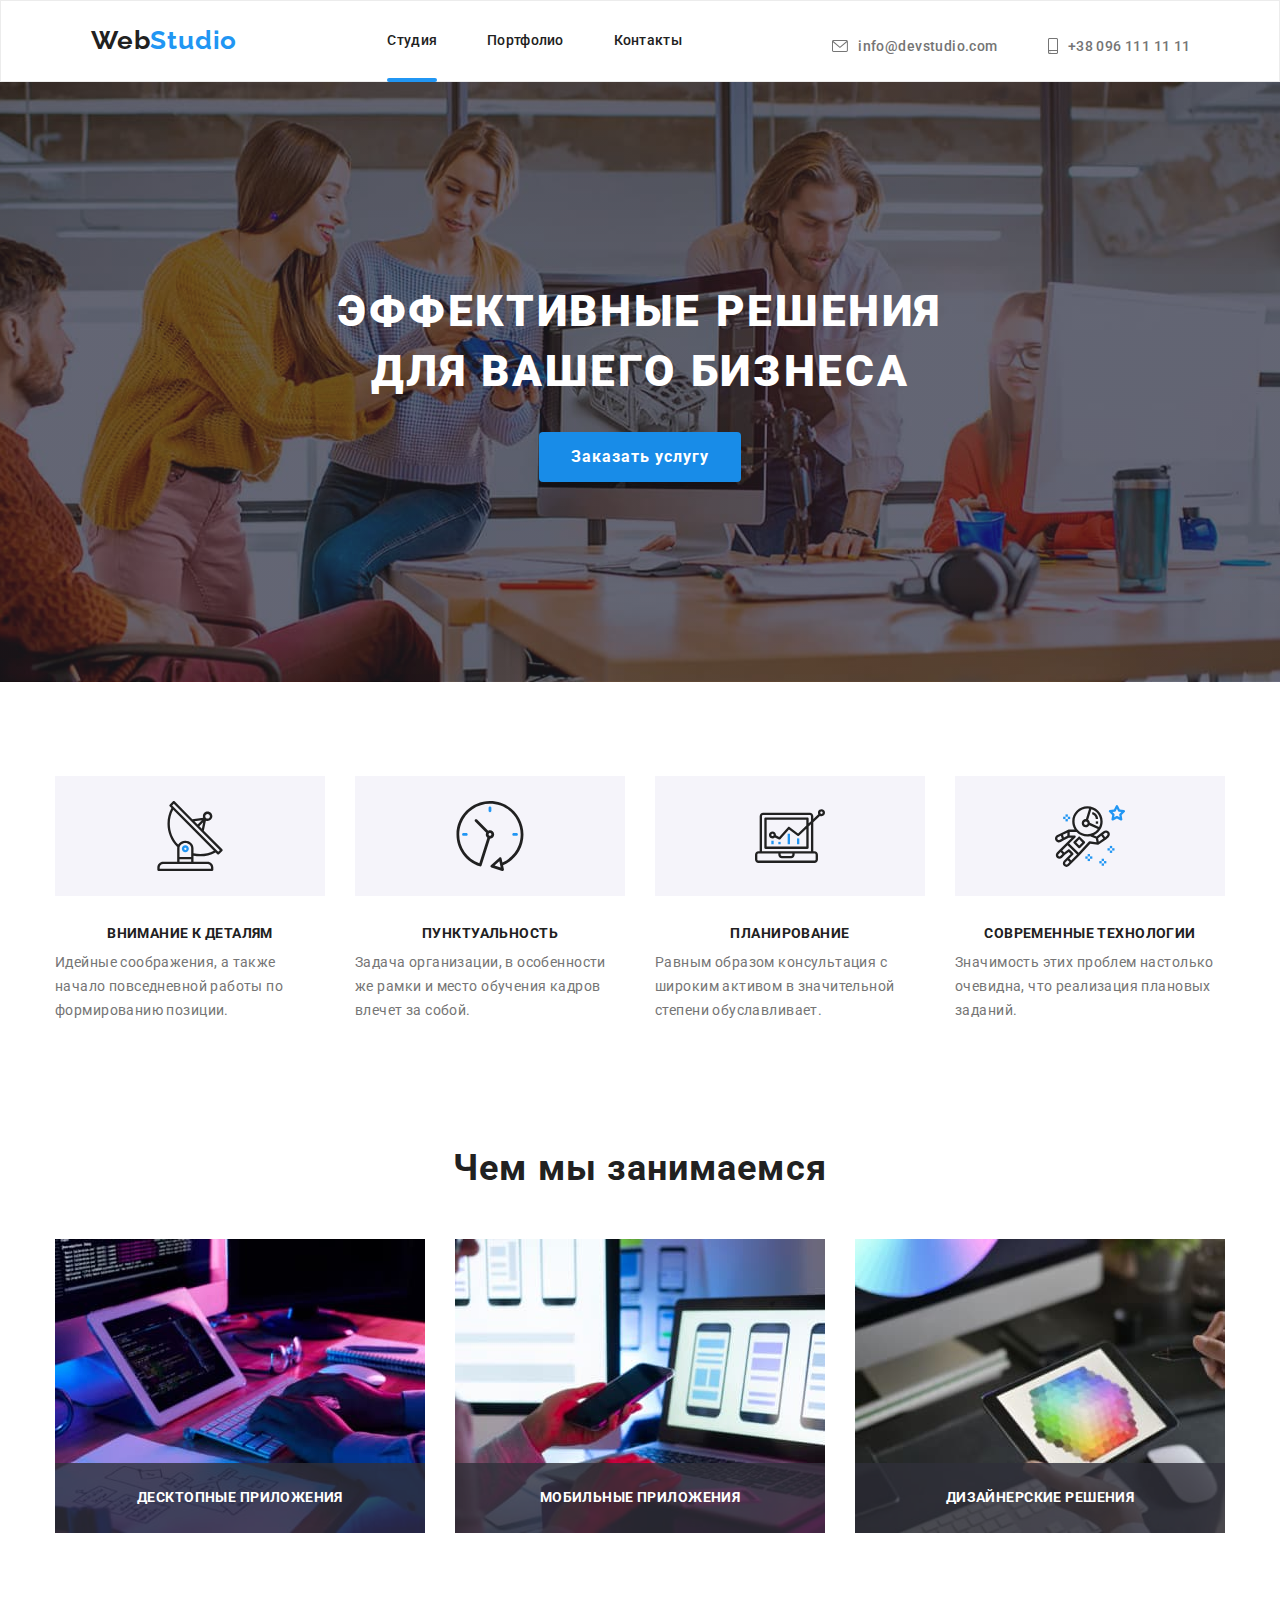
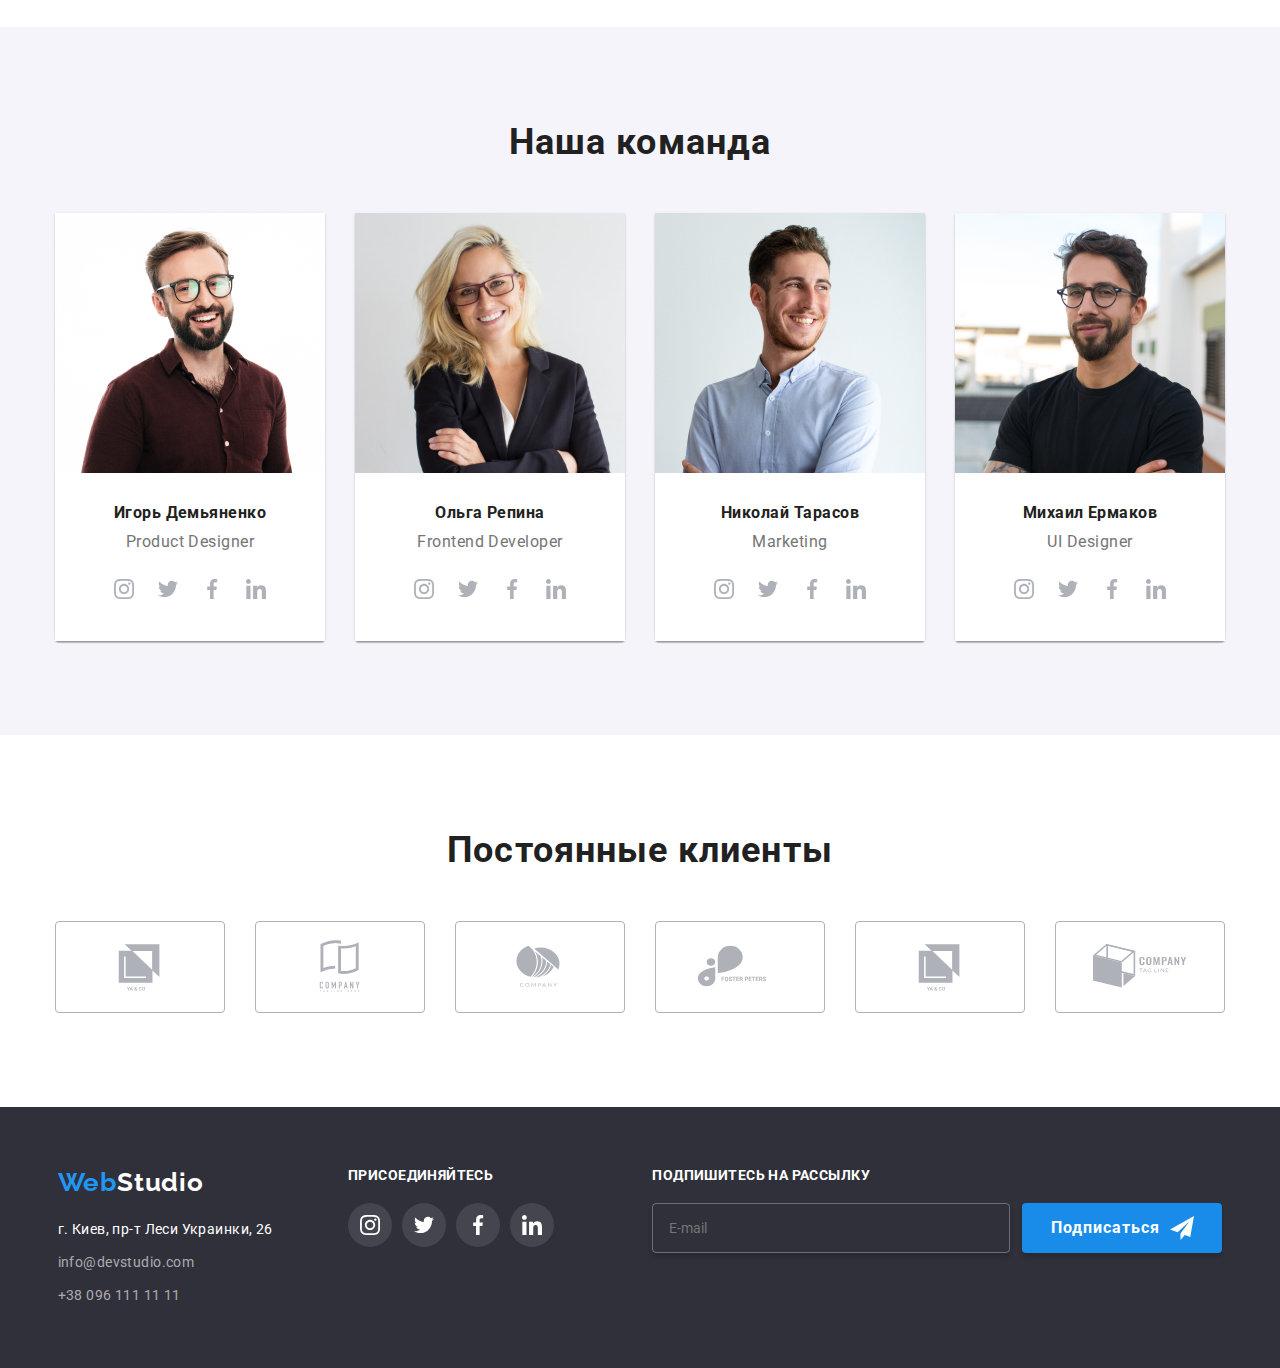
==== commit e4c9523f: "bv" ====
--- a/index.html
+++ b/index.html
@@ -49,7 +49,7 @@
                     </use>
                     </svg>
                 </button>
-                <div class="mob-menu is-hidden">
+                <div class="mob-menu is-hidden visually-hidden">
                     <div class="container">
                         <div class="mob-menu-top">
                             <button type ="button" class="mob-menu__close">
@@ -630,6 +630,7 @@
         </div>
         <script src="./js/modal.js"></script>
         <script src="./js/menu.js"></script>
+        
 
     </body>
 </html>
--- a/css/main.css
+++ b/css/main.css
@@ -383,151 +383,6 @@
   display: block;
 }
 
-.header {
-  border: 1px solid #ECECEC;
-}
-
-.header__container {
-  display: -webkit-box;
-  display: -ms-flexbox;
-  display: flex;
-  -webkit-box-align: center;
-      -ms-flex-align: center;
-          align-items: center;
-  -ms-flex-pack: distribute;
-      justify-content: space-around;
-  width: 100vw;
-}
-
-.menu-l {
-  display: -webkit-box;
-  display: -ms-flexbox;
-  display: flex;
-  -webkit-box-align: center;
-      -ms-flex-align: center;
-          align-items: center;
-}
-
-.logo {
-  font-family: Raleway;
-  font-weight: 700;
-  font-size: 26px;
-  line-height: 1.19;
-  color: var(--title-text-color);
-  letter-spacing: 0.03em;
-  display: block;
-  padding: 24px 0 25px 0px;
-  /* margin-right: 70px; */
-}
-
-.logo__blue {
-  color: var(--accent-color);
-}
-
-.site-nav {
-  display: none;
-  -webkit-box-pack: justify;
-      -ms-flex-pack: justify;
-          justify-content: space-between;
-  padding-top: 24px 0 25px 0;
-}
-
-@media screen and (min-width: 768px) {
-  .site-nav {
-    display: -webkit-box;
-    display: -ms-flexbox;
-    display: flex;
-  }
-}
-
-.site-nav__item {
-  color: var(--title-text-color);
-  font-weight: 500;
-  font-size: 14px;
-  line-height: 1.14;
-  letter-spacing: 0.02em;
-  -webkit-box-align: center;
-      -ms-flex-align: center;
-          align-items: center;
-  position: relative;
-}
-
-.site-nav__item:not(:last-child) {
-  margin-right: 50px;
-}
-
-.site-nav__link {
-  color: var(--title-text-color);
-}
-
-.site-nav__link:hover, .site-nav__link:focus {
-  color: var(--accent-color);
-}
-
-.site-nav__link--active::after {
-  content: "";
-  width: 100%;
-  height: 4px;
-  background-color: var(--accent-color);
-  position: absolute;
-  display: block;
-  left: 0;
-  bottom: -33px;
-  border-radius: 2px;
-}
-
-@media screen and (min-width: 1200px) {
-  .contacts {
-    display: -webkit-box;
-    display: -ms-flexbox;
-    display: flex;
-  }
-}
-
-.contacts__icon {
-  margin-right: 10px;
-  fill: currentColor;
-}
-
-@media screen and (min-width: 1199px) {
-  .contacts__item:not(:last-child) {
-    margin-right: 50px;
-  }
-}
-
-.contacts__link {
-  display: none;
-  -webkit-box-align: center;
-      -ms-flex-align: center;
-          align-items: center;
-  line-height: 1.17;
-  letter-spacing: 0.03em;
-  color: var(--primary-text-color);
-  font-weight: 500;
-}
-
-@media screen and (min-width: 768px) and (max-width: 1199px) {
-  .contacts__link {
-    display: -webkit-box;
-    display: -ms-flexbox;
-    display: flex;
-    margin-top: 10px;
-  }
-}
-
-@media screen and (min-width: 1200px) {
-  .contacts__link {
-    display: -webkit-box;
-    display: -ms-flexbox;
-    display: flex;
-    margin-top: 10px;
-  }
-}
-
-.contacts__link:hover, .contacts__link:focus {
-  color: var(--accent-color);
-}
-
 .open-mob-menu {
   background-color: transparent;
 }
@@ -684,6 +539,151 @@
   right: 10px;
 }
 
+.header {
+  border: 1px solid #ECECEC;
+}
+
+.header__container {
+  display: -webkit-box;
+  display: -ms-flexbox;
+  display: flex;
+  -webkit-box-align: center;
+      -ms-flex-align: center;
+          align-items: center;
+  -ms-flex-pack: distribute;
+      justify-content: space-around;
+  width: 100vw;
+}
+
+.menu-l {
+  display: -webkit-box;
+  display: -ms-flexbox;
+  display: flex;
+  -webkit-box-align: center;
+      -ms-flex-align: center;
+          align-items: center;
+}
+
+.logo {
+  font-family: Raleway;
+  font-weight: 700;
+  font-size: 26px;
+  line-height: 1.19;
+  color: var(--title-text-color);
+  letter-spacing: 0.03em;
+  display: block;
+  padding: 24px 0 25px 0px;
+  /* margin-right: 70px; */
+}
+
+.logo__blue {
+  color: var(--accent-color);
+}
+
+.site-nav {
+  display: none;
+  -webkit-box-pack: justify;
+      -ms-flex-pack: justify;
+          justify-content: space-between;
+  padding-top: 24px 0 25px 0;
+}
+
+@media screen and (min-width: 768px) {
+  .site-nav {
+    display: -webkit-box;
+    display: -ms-flexbox;
+    display: flex;
+  }
+}
+
+.site-nav__item {
+  color: var(--title-text-color);
+  font-weight: 500;
+  font-size: 14px;
+  line-height: 1.14;
+  letter-spacing: 0.02em;
+  -webkit-box-align: center;
+      -ms-flex-align: center;
+          align-items: center;
+  position: relative;
+}
+
+.site-nav__item:not(:last-child) {
+  margin-right: 50px;
+}
+
+.site-nav__link {
+  color: var(--title-text-color);
+}
+
+.site-nav__link:hover, .site-nav__link:focus {
+  color: var(--accent-color);
+}
+
+.site-nav__link--active::after {
+  content: "";
+  width: 100%;
+  height: 4px;
+  background-color: var(--accent-color);
+  position: absolute;
+  display: block;
+  left: 0;
+  bottom: -33px;
+  border-radius: 2px;
+}
+
+@media screen and (min-width: 1200px) {
+  .contacts {
+    display: -webkit-box;
+    display: -ms-flexbox;
+    display: flex;
+  }
+}
+
+.contacts__icon {
+  margin-right: 10px;
+  fill: currentColor;
+}
+
+@media screen and (min-width: 1199px) {
+  .contacts__item:not(:last-child) {
+    margin-right: 50px;
+  }
+}
+
+.contacts__link {
+  display: none;
+  -webkit-box-align: center;
+      -ms-flex-align: center;
+          align-items: center;
+  line-height: 1.17;
+  letter-spacing: 0.03em;
+  color: var(--primary-text-color);
+  font-weight: 500;
+}
+
+@media screen and (min-width: 768px) and (max-width: 1199px) {
+  .contacts__link {
+    display: -webkit-box;
+    display: -ms-flexbox;
+    display: flex;
+    margin-top: 10px;
+  }
+}
+
+@media screen and (min-width: 1200px) {
+  .contacts__link {
+    display: -webkit-box;
+    display: -ms-flexbox;
+    display: flex;
+    margin-top: 10px;
+  }
+}
+
+.contacts__link:hover, .contacts__link:focus {
+  color: var(--accent-color);
+}
+
 .hero {
   padding: 200px 0;
   background-color: var(--bgr-color);
@@ -780,7 +780,7 @@
 }
 
 .features {
-  /* display: flex;
+  /* display: flex;
     justify-content: space-between; */
 }
 
@@ -917,7 +917,7 @@
 }
 
 .team {
-  /* display: flex;
+  /* display: flex;
     align-items:center; */
 }
 
@@ -946,8 +946,8 @@
           box-shadow: 0px 1px 3px rgba(0, 0, 0, 0.12), 0px 1px 1px rgba(0, 0, 0, 0.14), 0px 2px 1px rgba(0, 0, 0, 0.2);
   border-radius: 0px 0px 4px 4px;
   margin-top: 30px;
-  /* &:not(:last-child) {
-        margin-right: 30px;
+  /* &:not(:last-child) {
+        margin-right: 30px;
     } */
 }
 
@@ -1005,8 +1005,8 @@
   margin-top: 16px;
 }
 
-/* .social__item + .social__item {
-    margin-left: 10px;
+/* .social__item + .social__item {
+    margin-left: 10px;
 } */
 .social__link {
   width: 44px;
@@ -1155,7 +1155,7 @@
 }
 
 .footer__container {
-  /* display: flex;
+  /* display: flex;
     align-items: baseline; */
 }
 
@@ -1324,8 +1324,8 @@
 }
 
 .footer__form-div {
-  /* display: flex;
-    justify-content:center;
+  /* display: flex;
+    justify-content:center;
     align-items: center; */
 }
 
